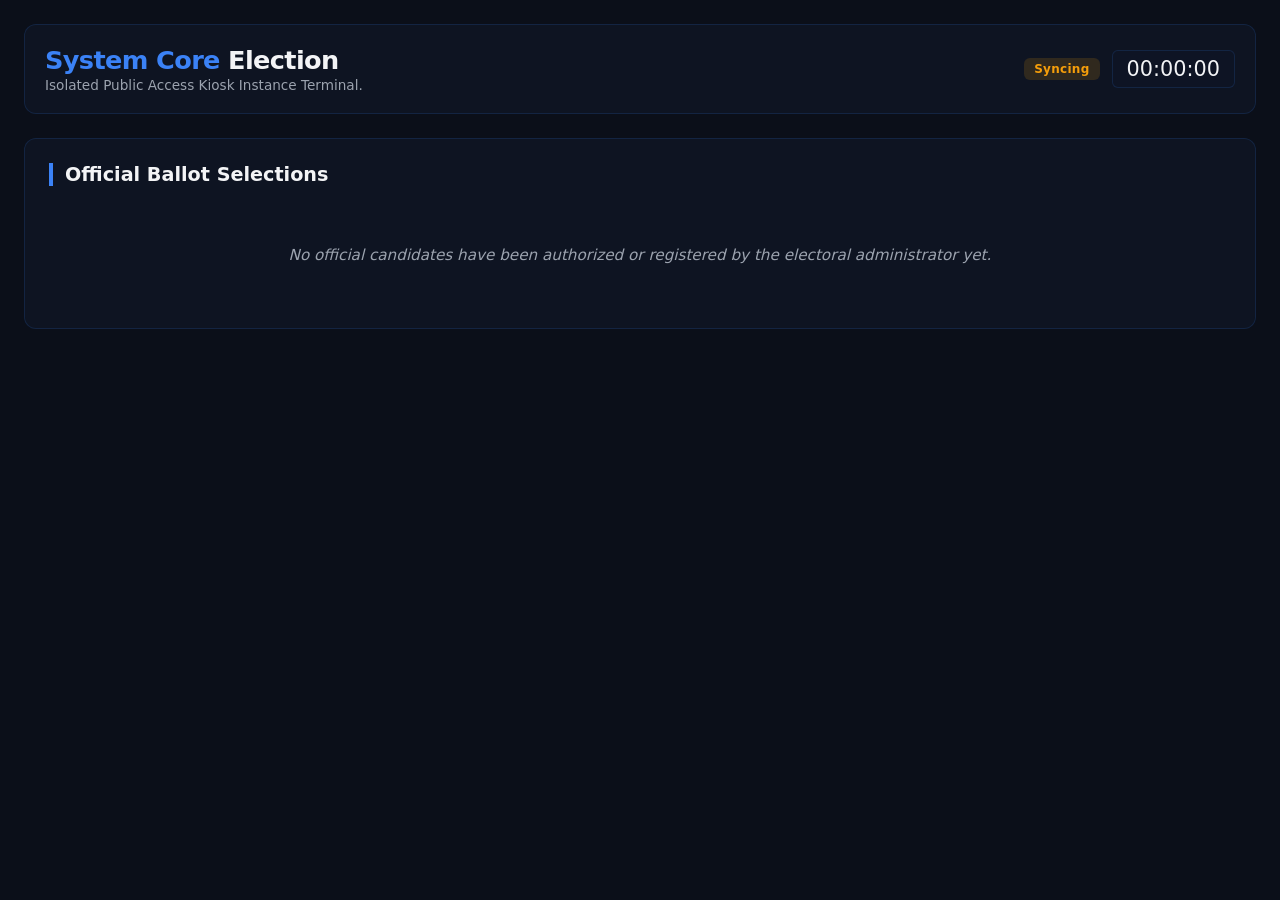
==== vote.html @ 1913a921 "Create vote.html" ====
<!DOCTYPE html>
<html lang="en" data-ui-scale="medium">
<head>
    <meta charset="UTF-8">
    <meta name="viewport" content="width=device-width, initial-scale=1.0, maximum-scale=1.0, user-scalable=no">
    <title>Public Voting Terminal - ElectionAI</title>
    <link rel="stylesheet" href="style.css">
</head>
<body>

    <!-- Global App Engine Loader Overlay -->
    <div id="global-loader" class="flex-center-alignment">
        <div class="spinner-ring"></div>
        <p class="processing-pulse-vector" style="font-weight: 600; font-size: 0.95rem; margin-top: 8px;">Synchronizing Ballot Data...</p>
    </div>

    <!-- Active Toast Alert System Layer -->
    <div id="toast-boundary-anchor"></div>

    <!-- Main System Interface Container -->
    <main class="app-mainframe-container slide-in-animation">
        
        <!-- Public Interface Brand Header Hub -->
        <header class="platform-header-hub">
            <div class="brand-vector-group">
                <h1 id="public-election-title"><span>Election</span>AI</h1>
                <p id="public-election-desc">Loading institutional parameter specifications...</p>
            </div>
            <div class="flex-align-center" style="gap: 12px;">
                <span id="timer-status-badge" class="status-badge status-standby">Syncing</span>
                <div id="public-countdown-clock" class="metric-value" style="font-size: 1.3rem; margin-top: 0; background: rgba(15,23,42,0.4); padding: 6px 14px; border-radius: 6px; border: 1px solid var(--border-neon-grid);">
                    00:00:00
                </div>
            </div>
        </header>

        <!-- Kiosk Content Grid Layout -->
        <div class="layout-bifurcation-grid" style="grid-template-columns: 1fr;">
            
            <!-- Core Voting Terminal Deck Area -->
            <section class="glassmorphism-surface">
                <div class="panel-section-header" id="terminal-heading-context">
                    Official Ballot Selections
                </div>
                
                <!-- Notice Banner: Handled Dynamically by JavaScript System -->
                <div id="ballot-restriction-message" class="ui-display-none-force" style="margin-bottom: 20px; padding: 14px; border-radius: var(--border-radius-standard); font-weight: 600; text-align: center;">
                </div>

                <!-- Touchscreen-Optimized Candidate Grid Matrix -->
                <div id="public-voting-matrix" class="voting-cards-matrix">
                    <!-- Javascript dynamically Injects Ballot Nodes here -->
                    <div class="empty-state-vector-notice ui-text-center">
                        Querying localized data engines for active candidate provisions...
                    </div>
                </div>
            </section>
        </div>
    </main>

    <!-- Full Screen Flash Success Overlay Frame -->
    <div id="vote-success-overlay" class="success-flash-overlay flex-center-alignment ui-display-none-force">
        <div class="success-message-card ui-text-center scale-up-animation">
            <div class="success-check-icon">✓</div>
            <h2>Ballot Confirmed</h2>
            <p id="success-receipt-subtext" style="margin-top: 8px; margin-bottom: 24px;">Thank you! Your vote has been securely recorded.</p>
            <button type="button" class="btn-action-control action-success" onclick="document.getElementById('vote-success-overlay').classList.add('ui-display-none-force')">
                Return to Ballot
            </button>
        </div>
    </div>

    <!-- --- BALLOT ARCHITECTURE & SYNCHRONIZATION RUNTIME ENGINE --- -->
    <script>
        (function() {
            // Configuration Lock & Identity Substrates
            const CONST_STORAGE_KEY_PREFIX = "electionai_";
            const BALLOT_REC_ID = "voted_receipt_status";

            // Structural Nodes Cache Hook
            const domLoader = document.getElementById("global-loader");
            const domTitle = document.getElementById("public-election-title");
            const domDesc = document.getElementById("public-election-desc");
            const domBadge = document.getElementById("timer-status-badge");
            const domClock = document.getElementById("public-countdown-clock");
            const domMatrix = document.getElementById("public-voting-matrix");
            const domNotice = document.getElementById("ballot-restriction-message");
            const domSuccess = document.getElementById("vote-success-overlay");

            let timerIntervalId = null;

            /**
             * Decrypts and retrieves safe key-values from Shared Storage Engine
             */
            function fetchSharedDataValue(key, fallback = "") {
                try {
                    return localStorage.getItem(CONST_STORAGE_KEY_PREFIX + key) || fallback;
                } catch(e) {
                    console.error("Storage vector access failure:", e);
                    return fallback;
                }
            }

            /**
             * Renders visual toast notifications on touch interfaces 
             */
            function deployToastNotification(msg, type = "success") {
                const anchor = document.getElementById("toast-boundary-anchor");
                if(!anchor) return;
                const node = document.createElement("div");
                node.className = `toast-node toast-type-${type} slide-in-animation`;
                node.innerText = msg;
                anchor.appendChild(node);
                setTimeout(() => {
                    node.classList.add("fade-out-animation");
                    setTimeout(() => node.remove(), 400);
                }, 4000);
            }

            /**
             * Runs deep checks to determine election operational phase window
             */
            function computeElectionPhaseWindow() {
                const startTime = parseInt(fetchSharedDataValue("start_time", "0"), 10);
                const endTime = parseInt(fetchSharedDataValue("end_time", "0"), 10);
                const now = Date.now();

                if (!startTime || !endTime) return "STANDBY";
                if (now < startTime) return "PRE_ELECTION";
                if (now >= startTime && now <= endTime) return "LIVE_ACTIVE";
                return "ARCHIVED";
            }

            /**
             * Tracks clock metrics, synchronizing timestamps with state machines
             */
            function initializeClockSynchronizer() {
                if(timerIntervalId) clearInterval(timerIntervalId);

                function tick() {
                    const phase = computeElectionPhaseWindow();
                    const startTime = parseInt(fetchSharedDataValue("start_time", "0"), 10);
                    const endTime = parseInt(fetchSharedDataValue("end_time", "0"), 10);
                    const now = Date.now();
                    
                    let targetDiff = 0;

                    if (phase === "STANDBY") {
                        domBadge.className = "status-badge status-standby";
                        domBadge.innerText = "NOT CONFIG";
                        domClock.innerText = "00:00:00";
                        return;
                    }

                    if (phase === "PRE_ELECTION") {
                        domBadge.className = "status-badge status-standby";
                        domBadge.innerText = "STARTING IN";
                        targetDiff = startTime - now;
                    } else if (phase === "LIVE_ACTIVE") {
                        domBadge.className = "status-badge status-live-active";
                        domBadge.innerText = "POLLS OPEN";
                        targetDiff = endTime - now;
                    } else {
                        domBadge.className = "status-badge status-archived";
                        domBadge.innerText = "POLLS CLOSED";
                        domClock.innerText = "00:00:00";
                        evaluateTerminalInteractionState();
                        return;
                    }

                    if (targetDiff < 0) targetDiff = 0;
                    
                    const hours = String(Math.floor(targetDiff / 3600000)).padStart(2, '0');
                    const mins = String(Math.floor((targetDiff % 3600000) / 60000)).padStart(2, '0');
                    const secs = String(Math.floor((targetDiff % 60000) / 1000)).padStart(2, '0');
                    
                    domClock.innerText = `${hours}:${mins}:${secs}`;
                }

                tick();
                timerIntervalId = setInterval(tick, 1000);
            }

            /**
             * Processes state locks across all elements depending on user profile and dates
             */
            function evaluateTerminalInteractionState() {
                const phase = computeElectionPhaseWindow();
                const userHasVoted = localStorage.getItem(CONST_STORAGE_KEY_PREFIX + BALLOT_REC_ID) === "true";
                const allButtons = domMatrix.querySelectorAll(".btn-ballot-vector");

                // Reset state layout classes cleanly
                domNotice.className = "ui-display-none-force";

                if (phase !== "LIVE_ACTIVE") {
                    domNotice.className = "glassmorphism-surface action-warning";
                    domNotice.style.background = "rgba(245, 158, 11, 0.15)";
                    domNotice.style.color = "var(--accent-warning-glow)";
                    domNotice.innerText = phase === "PRE_ELECTION" ? "Ballot locked. The voting window has not started." : "Voting ended. The polls are closed for this election.";
                    
                    allButtons.forEach(btn => {
                        btn.className = "btn-ballot-vector disabled-state-lock";
                        btn.disabled = true;
                    });
                    return;
                }

                if (userHasVoted) {
                    domNotice.className = "glassmorphism-surface action-success";
                    domNotice.style.background = "rgba(16, 185, 129, 0.15)";
                    domNotice.style.color = "var(--accent-success-glow)";
                    domNotice.innerText = "Thank you! Your vote has been recorded.";

                    allButtons.forEach(btn => {
                        btn.className = "btn-ballot-vector duplicate-state-lock";
                        btn.disabled = true;
                        btn.innerHTML = "✓ Ballot Registered";
                    });
                }
            }

            /**
             * Processes internal click states, calculating structural mutations securely
             */
            window.handleSecureBallotSubmission = function(candidateId) {
                const phase = computeElectionPhaseWindow();
                
                if (phase !== "LIVE_ACTIVE") {
                    deployToastNotification("Action Rejected: Voting window is currently closed.", "danger");
                    return;
                }

                if (localStorage.getItem(CONST_STORAGE_KEY_PREFIX + BALLOT_REC_ID) === "true") {
                    deployToastNotification("You have already voted in this election.", "warning");
                    evaluateTerminalInteractionState();
                    return;
                }

                try {
                    // Extract data records to verify candidates exist
                    let candidates = JSON.parse(fetchSharedDataValue("candidates", "[]"));
                    let idx = candidates.findIndex(c => String(c.id) === String(candidateId));

                    if (idx === -1) {
                        deployToastNotification("Internal Validation Error: Invalid candidate sequence.", "danger");
                        return;
                    }

                    // Increment tally metrics securely within Local Storage engine
                    candidates[idx].votes = (parseInt(candidates[idx].votes, 10) || 0) + 1;
                    localStorage.setItem(CONST_STORAGE_KEY_PREFIX + "candidates", JSON.stringify(candidates));

                    // Commit structural locking variables locally
                    localStorage.setItem(CONST_STORAGE_KEY_PREFIX + BALLOT_REC_ID, "true");
                    
                    // Increment global ledger count cache
                    let aggregateCount = parseInt(fetchSharedDataValue("total_votes", "0"), 10);
                    localStorage.setItem(CONST_STORAGE_KEY_PREFIX + "total_votes", String(aggregateCount + 1));

                    // Show success state
                    domSuccess.classList.remove("ui-display-none-force");
                    evaluateTerminalInteractionState();
                    deployToastNotification("Your structural ballot payload has been committed.", "success");

                } catch(err) {
                    console.error("Ballot mutation routine runtime fault: ", err);
                    deployToastNotification("Transaction failed to commit to standard ledger storage.", "danger");
                }
            };

            /**
             * Refreshes UI context structures seamlessly across matrix views
             */
            function renderPublicBallotInterface() {
                // UI theme engine sync integration pass
                const systemMode = fetchSharedDataValue("theme_mode", "dark");
                if (systemMode === "light") {
                    document.documentElement.classList.add("light-mode-substrate");
                } else {
                    document.documentElement.classList.remove("light-mode-substrate");
                }

                // Render contextual descriptions
                domTitle.innerHTML = `<span>${fetchSharedDataValue("election_name", "System Core")}</span> Election`;
                domDesc.innerText = fetchSharedDataValue("election_description", "Isolated Public Access Kiosk Instance Terminal.");

                // Map configurations to dynamic HTML card matrices
                try {
                    const candidatesList = JSON.parse(fetchSharedDataValue("candidates", "[]"));
                    
                    if (candidatesList.length === 0) {
                        domMatrix.innerHTML = `
                            <div class="empty-state-vector-notice ui-text-center">
                                No official candidates have been authorized or registered by the electoral administrator yet.
                            </div>`;
                        return;
                    }

                    domMatrix.innerHTML = "";
                    candidatesList.forEach(cand => {
                        // Secure fallback image architectures
                        const photoUrl = cand.photo || "data:image/svg+xml;utf8,<svg xmlns='http://www.w3.org/2000/svg' width='100' height='100' viewBox='0 0 100 100'><rect width='100%' height='100%' fill='%231f2937'/><text x='50%' y='55%' font-family='sans-serif' font-size='12' fill='%239ca3af' text-anchor='middle'>No Profile Image</text></svg>";
                        const symbolUrl = cand.symbol || "data:image/svg+xml;utf8,<svg xmlns='http://www.w3.org/2000/svg' width='50' height='50' viewBox='0 0 50 50'><circle cx='25' cy='25' r='20' fill='none' stroke='%233b82f6' stroke-width='2'/></svg>";

                        const cardNode = document.createElement("div");
                        cardNode.className = "glassmorphism-surface ballot-card-component rise-hover-interaction";
                        cardNode.style.margin = "0";

                        cardNode.innerHTML = `
                            <div class="ballot-avatar-frame">
                                <img src="${photoUrl}" class="ballot-profile-graphic" alt="${cand.name}">
                                <img src="${symbolUrl}" class="ballot-symbol-overlay" alt="Party Emblem">
                            </div>
                            <div class="ballot-candidate-name-header">${cand.name}</div>
                            <div class="ballot-candidate-party-subtext">${cand.party || "Independent Slate"}</div>
                            <div class="ballot-action-wrapper">
                                <button type="button" class="btn-ballot-vector" onclick="handleSecureBallotSubmission('${cand.id}')">
                                    Cast Vote
                                </button>
                            </div>
                        `;
                        domMatrix.appendChild(cardNode);
                    });

                } catch (e) {
                    console.error("Critical matrix generation fault sequence:", e);
                    domMatrix.innerHTML = `<div class="empty-state-vector-notice ui-text-center" style="color:var(--accent-danger-glow);">Fatal parsing configuration matrix mismatch error.</div>`;
                }

                // Balance display logic parameters 
                initializeClockSynchronizer();
                evaluateTerminalInteractionState();
            }

            /**
             * Primary entrypoint loader initialization sequence
             */
            function runBootstrapperLoop() {
                renderPublicBallotInterface();
                
                // Remove visibility restriction locks gracefully
                if (domLoader) {
                    domLoader.classList.add("fade-out-animation");
                    setTimeout(() => domLoader.remove(), 400);
                }

                // Watch structural changes made in admin pipeline view instantly
                window.addEventListener("storage", function(event) {
                    if (event.key && event.key.startsWith(CONST_STORAGE_KEY_PREFIX)) {
                        renderPublicBallotInterface();
                    }
                });
            }

            // Fire engine loop initialization
            if (document.readyState === "loading") {
                document.addEventListener("DOMContentLoaded", runBootstrapperLoop);
            } else {
                runBootstrapperLoop();
            }
        })();
    </script>
</body>
</html>
---- style.css ----
/**
 * ElectionAI - Core Application Stylesheet
 * Layout Matrix: CSS Variables, Custom Themes, Flexbox/Grid Bifurcations
 * Motion Substrate: GPU-Accelerated Animations & Transitions
 */

/* --- 1. CORE ARCHITECTURE SPECIFICATIONS --- */
:root {
    /* Structural Color Spectrum Mapping (Dark Substrate Engine Default) */
    --bg-deep-space: #0b0f19;
    --bg-glass-layer: rgba(17, 24, 39, 0.7);
    --bg-card-substrate: rgba(31, 41, 55, 0.45);
    --border-neon-grid: rgba(59, 130, 246, 0.15);
    --border-neon-heavy: rgba(59, 130, 246, 0.3);
    
    --text-pure-white: #f3f4f6;
    --text-neon-glow: #60a5fa;
    --text-dim-slate: #9ca3af;
    
    /* Custom Injectable Accent Color Variables Managed via JS Matrix */
    --accent-primary-vector: #3b82f6;
    --accent-success-glow: #10b981;
    --accent-danger-glow: #ef4444;
    --accent-warning-glow: #f59e0b;
    
    /* UI System Metrics Scale Layouts */
    --font-size-base: 1rem;
    --border-radius-standard: 12px;
    --glass-blur-blur: 16px;
}

/* Runtime Multi-Theme Interlocking Substrates */
.light-mode-substrate {
    --bg-deep-space: #f9fafb;
    --bg-glass-layer: rgba(255, 255, 255, 0.75);
    --bg-card-substrate: rgba(243, 244, 246, 0.85);
    --border-neon-grid: rgba(59, 130, 246, 0.1);
    --border-neon-heavy: rgba(59, 130, 246, 0.25);
    --text-pure-white: #111827;
    --text-neon-glow: #2563eb;
    --text-dim-slate: #4b5563;
}

/* Dynamic Scale Sizing Subsystem Controls */
html[data-ui-scale="small"] { --font-size-base: 0.875rem; }
html[data-ui-scale="medium"] { --font-size-base: 1rem; }
html[data-ui-scale="large"] { --font-size-base: 1.125rem; }

/* General Document Structural Rules */
* {
    box-sizing: border-box;
    margin: 0;
    padding: 0;
    font-family: system-ui, -apple-system, BlinkMacSystemFont, "Segoe UI", Roboto, Helvetica, Arial, sans-serif;
    transition: background-color 0.3s, border-color 0.3s;
}

body {
    background-color: var(--bg-deep-space);
    color: var(--text-pure-white);
    font-size: var(--font-size-base);
    overflow-x: hidden;
    padding-bottom: 60px;
}

/* Global Structural Utilities */
.ui-display-none-force { display: none !important; }
.ui-text-center { text-align: center; }
.ui-opacity-dim { opacity: 0.6; }
.flex-align-center { display: flex; align-items: center; }
.flex-center-alignment { display: flex; align-items: center; justify-content: center; }

/* --- 2. LAYOUT ENGINE PANELS --- */
.app-mainframe-container {
    max-width: 1400px;
    margin: 0 auto;
    padding: 24px;
}

/* Global Header Brand Control Hub */
.platform-header-hub {
    display: flex;
    justify-content: space-between;
    align-items: center;
    padding: 20px;
    border-radius: var(--border-radius-standard);
    background: var(--bg-glass-layer);
    backdrop-filter: blur(var(--glass-blur-blur));
    border: 1px solid var(--border-neon-grid);
    margin-bottom: 24px;
}

.brand-vector-group h1 {
    font-size: 1.6rem;
    font-weight: 800;
    color: var(--text-pure-white);
    letter-spacing: -0.025em;
}

.brand-vector-group h1 span {
    color: var(--accent-primary-vector);
}

.brand-vector-group p {
    font-size: 0.85rem;
    color: var(--text-dim-slate);
    margin-top: 2px;
}

/* Multi-Column High-Performance Analytical Dashboard Grid */
.dashboard-analytics-matrix {
    display: grid;
    grid-template-columns: repeat(auto-fit, minmax(220px, 1fr));
    gap: 16px;
    margin-bottom: 24px;
}

.metric-card-node {
    background: var(--bg-glass-layer);
    border: 1px solid var(--border-neon-grid);
    padding: 20px;
    border-radius: var(--border-radius-standard);
    position: relative;
    overflow: hidden;
}

.metric-card-node .metric-label {
    font-size: 0.8rem;
    font-weight: 600;
    text-transform: uppercase;
    color: var(--text-dim-slate);
    letter-spacing: 0.05em;
}

.metric-card-node .metric-value {
    font-size: 1.8rem;
    font-weight: 700;
    margin-top: 8px;
    color: var(--text-pure-white);
    font-family: monospace;
}

/* Functional Split Interface Grid System */
.layout-bifurcation-grid {
    display: grid;
    grid-template-columns: 2fr 1fr;
    gap: 24px;
}

@media (max-width: 1024px) {
    .layout-bifurcation-grid { grid-template-columns: 1fr; }
}

/* Glassmorphism Generic Structural Interface Card */
.glassmorphism-surface {
    background: var(--bg-glass-layer);
    backdrop-filter: blur(var(--glass-blur-blur));
    border: 1px solid var(--border-neon-grid);
    border-radius: var(--border-radius-standard);
    padding: 24px;
    margin-bottom: 24px;
}

.panel-section-header {
    font-size: 1.2rem;
    font-weight: 700;
    margin-bottom: 20px;
    border-left: 4px solid var(--accent-primary-vector);
    padding-left: 12px;
    color: var(--text-pure-white);
}

/* --- 3. VOTING TERMINAL ELEMENTS --- */
.voting-cards-matrix {
    display: grid;
    grid-template-columns: repeat(auto-fill, minmax(280px, 1fr));
    gap: 20px;
}

.ballot-card-component {
    display: flex;
    flex-direction: column;
    align-items: center;
    text-align: center;
    position: relative;
}

.ballot-avatar-frame {
    position: relative;
    width: 120px;
    height: 120px;
    margin-bottom: 16px;
}

.ballot-profile-graphic {
    width: 100%;
    height: 100%;
    border-radius: 50%;
    object-fit: cover;
    border: 3px solid var(--border-neon-heavy);
}

.ballot-symbol-overlay {
    position: absolute;
    bottom: 0;
    right: 0;
    width: 36px;
    height: 36px;
    border-radius: 50%;
    background: #fff;
    border: 2px solid var(--border-neon-heavy);
    object-fit: contain;
}

.ballot-candidate-name-header {
    font-size: 1.15rem;
    font-weight: 700;
    color: var(--text-pure-white);
}

.ballot-candidate-party-subtext {
    font-size: 0.85rem;
    color: var(--text-dim-slate);
    margin-top: 4px;
    margin-bottom: 20px;
}

.ballot-action-wrapper {
    width: 100%;
    margin-top: auto;
}

.empty-state-vector-notice {
    grid-column: 1 / -1;
    padding: 40px;
    color: var(--text-dim-slate);
    font-style: italic;
    font-size: 0.95rem;
}

/* --- 4. FORM AND BUTTON INPUT ARRAYS --- */
.form-structural-grid {
    display: grid;
    grid-template-columns: repeat(auto-fit, minmax(200px, 1fr));
    gap: 16px;
    margin-bottom: 20px;
}

.input-group-element {
    display: flex;
    flex-direction: column;
    gap: 6px;
}

.input-group-element label {
    font-size: 0.8rem;
    font-weight: 600;
    color: var(--text-dim-slate);
}

.input-field-vector, .select-dropdown-vector {
    background: rgba(15, 23, 42, 0.6);
    border: 1px solid var(--border-neon-grid);
    color: var(--text-pure-white);
    padding: 10px 14px;
    border-radius: 8px;
    outline: none;
    font-size: 0.9rem;
    width: 100%;
}

.input-field-vector:focus, .select-dropdown-vector:focus {
    border-color: var(--accent-primary-vector);
    box-shadow: 0 0 0 2px rgba(59, 130, 246, 0.2);
}

.btn-action-control, .btn-ballot-vector {
    display: inline-flex;
    align-items: center;
    justify-content: center;
    padding: 10px 18px;
    border-radius: 8px;
    font-size: 0.9rem;
    font-weight: 600;
    cursor: pointer;
    border: none;
    outline: none;
    width: 100%;
    color: #fff;
    background: var(--accent-primary-vector);
    gap: 8px;
}

.btn-action-control:hover, .btn-ballot-vector:hover {
    filter: brightness(1.15);
}

/* Custom Action Variant Colors */
.action-success { background: var(--accent-success-glow); }
.action-danger { background: var(--accent-danger-glow); }
.action-warning { background: var(--accent-warning-glow); }
.action-purge { 
    background: rgba(239, 68, 68, 0.15); 
    color: var(--accent-danger-glow); 
    border: 1px solid rgba(239, 68, 68, 0.3); 
}
.action-purge:hover { 
    background: var(--accent-danger-glow); 
    color: #fff; 
}

/* Lock States */
.disabled-state-lock { background: #4b5563 !important; color: #9ca3af !important; cursor: not-allowed !important; filter: none !important; }
.duplicate-state-lock { background: rgba(245, 158, 11, 0.15) !important; color: var(--accent-warning-glow) !important; border: 1px solid rgba(245, 158, 11, 0.3); cursor: not-allowed !important; }

/* --- 5. DATA LEDGER MANAGEMENT MATRIX --- */
.table-scrolling-container {
    width: 100%;
    overflow-x: auto;
    margin-top: 16px;
}

.ledger-data-matrix {
    width: 100%;
    border-collapse: collapse;
    text-align: left;
    font-size: 0.9rem;
}

.ledger-data-matrix th {
    padding: 12px 16px;
    border-bottom: 2px solid var(--border-neon-grid);
    color: var(--text-dim-slate);
    font-weight: 600;
    text-transform: uppercase;
    font-size: 0.75rem;
    letter-spacing: 0.05em;
}

.ledger-data-matrix td {
    padding: 14px 16px;
    border-bottom: 1px solid var(--border-neon-grid);
    color: var(--text-pure-white);
    vertical-align: middle;
}

.ledger-thumb-pic {
    width: 32px;
    height: 32px;
    border-radius: 50%;
    object-fit: cover;
    margin-right: 12px;
    border: 1px solid var(--border-neon-heavy);
}

.badge-count-vector {
    background: rgba(59, 130, 246, 0.15);
    color: var(--text-neon-glow);
    padding: 4px 8px;
    border-radius: 4px;
    font-weight: 700;
}

/* Status Configuration Badges */
.status-badge {
    padding: 4px 10px;
    border-radius: 6px;
    font-size: 0.75rem;
    font-weight: 700;
    letter-spacing: 0.025em;
}
.status-standby { background: rgba(245, 158, 11, 0.15); color: var(--accent-warning-glow); }
.status-live-active { background: rgba(16, 185, 129, 0.15); color: var(--accent-success-glow); }
.status-archived { background: rgba(239, 68, 68, 0.15); color: var(--accent-danger-glow); }

/* --- 6. AI CONVERSATIONAL ASSISTANT SYSTEM --- */
.ai-assistant-frame {
    display: flex;
    flex-direction: column;
    height: 480px;
    background: var(--bg-glass-layer);
    border: 1px solid var(--border-neon-grid);
    border-radius: var(--border-radius-standard);
    overflow: hidden;
}

.chat-logs-viewport {
    flex: 1;
    padding: 16px;
    overflow-y: auto;
    display: flex;
    flex-direction: column;
    gap: 12px;
    background: rgba(10, 15, 26, 0.4);
}

.chat-bubble-row {
    display: flex;
    gap: 12px;
    max-width: 85%;
}

.bubble-role-user {
    align-self: flex-end;
    flex-direction: row-reverse;
}

.bubble-role-assistant {
    align-self: flex-start;
}

.chat-bubble-avatar-identifier {
    width: 32px;
    height: 32px;
    border-radius: 8px;
    display: flex;
    align-items: center;
    justify-content: center;
    font-size: 0.75rem;
    font-weight: 700;
    background: var(--border-neon-heavy);
    color: var(--text-neon-glow);
    flex-shrink: 0;
}

.bubble-role-user .chat-bubble-avatar-identifier {
    background: rgba(16, 185, 129, 0.2);
    color: var(--accent-success-glow);
}

.chat-bubble-text-payload {
    background: var(--bg-card-substrate);
    padding: 12px 16px;
    border-radius: var(--border-radius-standard);
    font-size: 0.875rem;
    line-height: 1.4;
    color: var(--text-pure-white);
    border: 1px solid var(--border-neon-grid);
}

.bubble-role-user .chat-bubble-text-payload {
    background: var(--accent-primary-vector);
    color: #ffffff;
    border: none;
}

.chat-input-dock-panel {
    display: flex;
    padding: 12px;
    background: var(--bg-glass-layer);
    border-top: 1px solid var(--border-neon-grid);
    gap: 8px;
}

/* --- 7. HARDWARE ACCELERATED ANIMATION TRANSLATIONS --- */
.rise-hover-interaction {
    transition: transform 0.25s cubic-bezier(0.4, 0, 0.2, 1), box-shadow 0.25s;
}
.rise-hover-interaction:hover {
    transform: translateY(-4px);
    box-shadow: 0 12px 24px -10px rgba(59, 130, 246, 0.3);
}

.slide-in-animation {
    animation: slideIn 0.35s cubic-bezier(0.16, 1, 0.3, 1) forwards;
}
@keyframes slideIn {
    from { transform: translateY(20px); opacity: 0; }
    to { transform: translateY(0); opacity: 1; }
}

.scale-up-animation {
    animation: scaleUp 0.4s cubic-bezier(0.34, 1.56, 0.64, 1) forwards;
}
@keyframes scaleUp {
    from { transform: scale(0.8); opacity: 0; }
    to { transform: scale(1); opacity: 1; }
}

.fade-out-animation {
    animation: fadeOut 0.4s ease forwards !important;
}
@keyframes fadeOut {
    to { opacity: 0; transform: translateY(-10px); remove; }
}

.processing-pulse-vector {
    animation: processingPulse 1.5s infinite ease-in-out;
}
@keyframes processingPulse {
    0%, 100% { opacity: 0.6; }
    50% { opacity: 1; color: var(--text-neon-glow); }
}

.disable-motion-vectors * {
    animation: none !important;
    transition: none !important;
}

/* --- 8. FLOATING GRAPHICAL OVERLAYS --- */
#global-loader {
    position: fixed;
    top: 0; left: 0; width: 100vw; height: 100vh;
    background: var(--bg-deep-space);
    z-index: 9999;
    display: flex;
    flex-direction: column;
    gap: 16px;
}

.spinner-ring {
    width: 50px; height: 50px;
    border: 3px solid var(--border-neon-grid);
    border-top-color: var(--accent-primary-vector);
    border-radius: 50%;
    animation: loopSpin 0.8s linear infinite;
}
@keyframes loopSpin { to { transform: rotate(360deg); } }

#toast-boundary-anchor {
    position: fixed;
    bottom: 24px;
    right: 24px;
    z-index: 999;
    display: flex;
    flex-direction: column;
    gap: 10px;
    max-width: 380px;
}

.toast-node {
    background: #1f2937;
    border-left: 4px solid var(--accent-primary-vector);
    color: #fff;
    padding: 14px 20px;
    border-radius: 6px;
    font-size: 0.85rem;
    font-weight: 600;
    box-shadow: 0 10px 15px -3px rgba(0,0,0,0.4);
}
.toast-type-success { border-left-color: var(--accent-success-glow); }
.toast-type-danger { border-left-color: var(--accent-danger-glow); }
.toast-type-warning { border-left-color: var(--accent-warning-glow); }

/* Full Screen Winner Frame Overlay */
.winner-announcement-overlay {
    position: fixed;
    top: 0; left: 0; width: 100vw; height: 100vh;
    background: rgba(7, 10, 19, 0.95);
    z-index: 900;
    backdrop-filter: blur(8px);
}

#confetti-canvas-plane {
    position: absolute;
    top: 0; left: 0; width: 100%; height: 100%;
    pointer-events: none;
    z-index: 901;
}

.winner-display-card {
    background: linear-gradient(135deg, rgba(17,24,39,0.9), rgba(31,41,55,0.8));
    border: 2px solid var(--accent-warning-glow);
    padding: 40px;
    border-radius: 20px;
    max-width: 480px;
    width: 90%;
    position: relative;
    z-index: 902;
    box-shadow: 0 0 40px rgba(245, 158, 11, 0.2);
}

.winner-avatar-large {
    width: 140px; height: 140px;
    border-radius: 50%;
    object-fit: cover;
    border: 4px solid var(--accent-warning-glow);
    margin: 0 auto 20px;
    display: block;
}

/* Flash Screen Success Framework */
.success-flash-overlay {
    position: fixed;
    top: 0; left: 0; width: 100vw; height: 100vh;
    background: rgba(11, 15, 25, 0.85);
    backdrop-filter: blur(4px);
    z-index: 9999;
}

.success-message-card {
    background: #1f2937;
    border: 1px solid var(--border-neon-heavy);
    padding: 32px;
    border-radius: 16px;
    max-width: 400px;
    width: 90%;
    box-shadow: 0 20px 25px -5px rgba(0,0,0,0.5);
}

.success-check-icon {
    width: 56px; height: 56px;
    border-radius: 50%;
    background: rgba(16, 185, 129, 0.15);
    color: var(--accent-success-glow);
    display: flex;
    align-items: center;
    justify-content: center;
    font-size: 1.75rem;
    font-weight: bold;
    margin: 0 auto 16px;
}

.success-message-card h2 {
    font-size: 1.4rem;
    font-weight: 700;
    margin-bottom: 8px;
}

.success-message-card p {
    font-size: 0.9rem;
    color: var(--text-dim-slate);
}

/* Visualization Chart Frame Bounds */
.chart-rendering-canvas-boundary {
    position: relative;
    height: 220px;
    width: 100%;
}
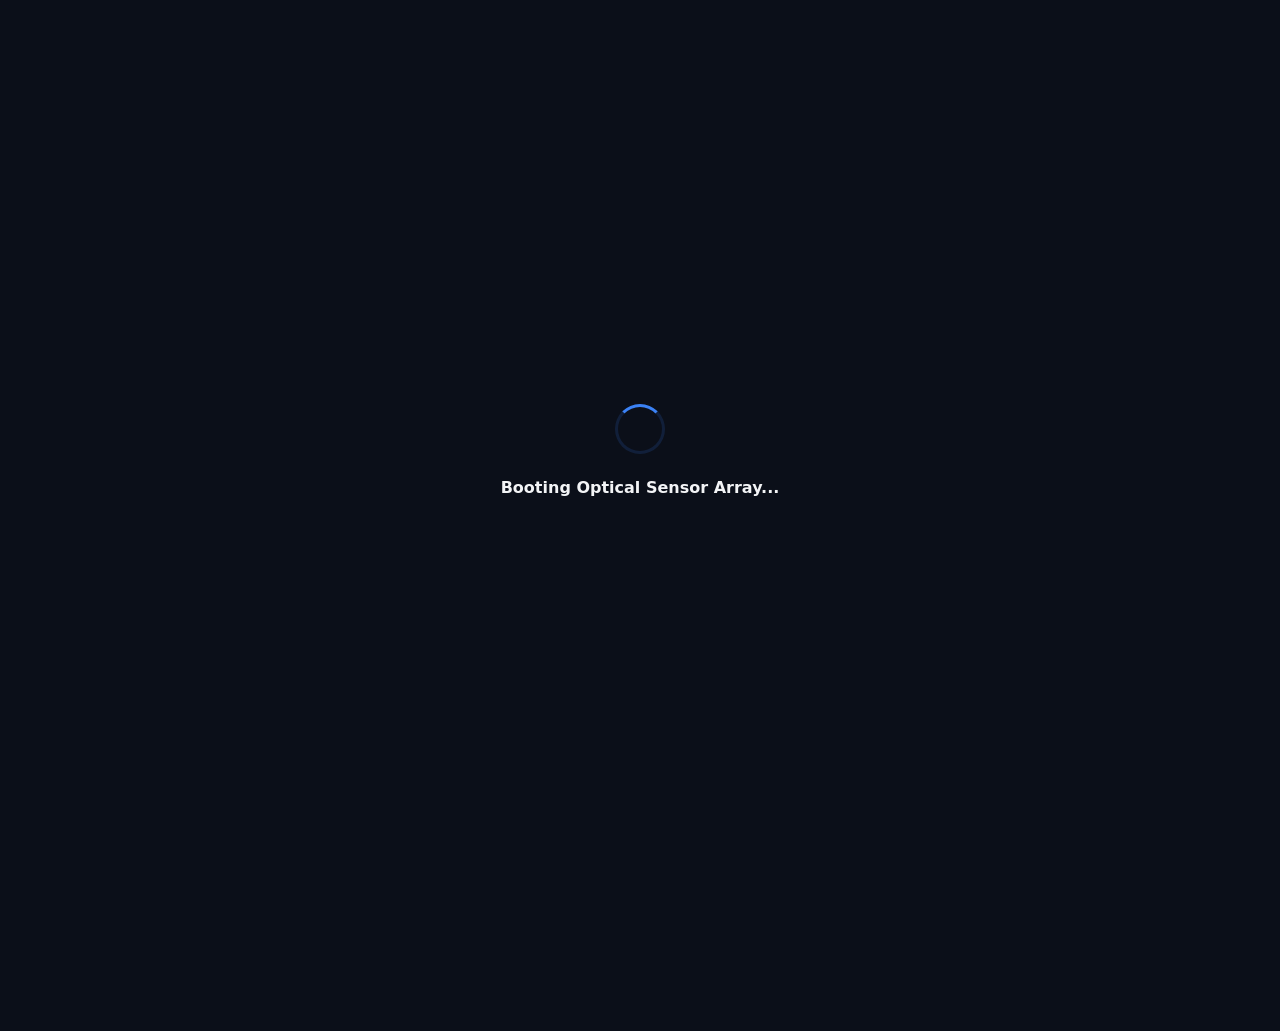
==== commit d8468afd: "Refactor vote.html for improved structure and clarity" ====
--- a/vote.html
+++ b/vote.html
@@ -2,363 +2,350 @@
 <html lang="en" data-ui-scale="medium">
 <head>
     <meta charset="UTF-8">
-    <meta name="viewport" content="width=device-width, initial-scale=1.0, maximum-scale=1.0, user-scalable=no">
-    <title>Public Voting Terminal - ElectionAI</title>
+    <meta name="viewport" content="width=device-width, initial-scale=1.0">
+    <title>Voting Terminal - ElectionAI Vision</title>
     <link rel="stylesheet" href="style.css">
+    <style>
+        .kiosk-container {
+            max-width: 800px;
+            margin: 40px auto;
+            padding: 24px;
+        }
+        .camera-viewport-box {
+            background: #000;
+            width: 100%;
+            height: 400px;
+            border-radius: 12px;
+            border: 2px solid var(--border-neon-grid);
+            position: relative;
+            overflow: hidden;
+            box-shadow: 0 0 30px rgba(0, 0, 0, 0.5);
+        }
+        .video-element-stream {
+            width: 100%;
+            height: 100%;
+            object-fit: cover;
+            transform: scaleX(-1);
+        }
+        .scanning-laser-line {
+            position: absolute;
+            top: 0;
+            left: 0;
+            width: 100%;
+            height: 4px;
+            background: linear-gradient(to bottom, rgba(16, 185, 129, 0), #10b981, rgba(16, 185, 129, 0));
+            box-shadow: 0 0 15px #10b981;
+            animation: laserScanLoop 3s linear infinite;
+            pointer-events: none;
+        }
+        @keyframes laserScanLoop {
+            0% { top: 0%; }
+            50% { top: 100%; }
+            100% { top: 0%; }
+        }
+        .ballot-selection-pill {
+            background: rgba(255, 255, 255, 0.03);
+            border: 1px solid var(--border-neon-grid);
+            padding: 16px;
+            border-radius: 8px;
+            display: flex;
+            align-items: center;
+            justify-content: space-between;
+            transition: all 0.2s ease;
+            cursor: pointer;
+        }
+        .ballot-selection-pill:hover {
+            background: rgba(37, 99, 235, 0.08);
+            border-color: var(--accent-primary-vector);
+        }
+    </style>
 </head>
 <body>
 
-    <!-- Global App Engine Loader Overlay -->
+    <!-- Global App Loader -->
     <div id="global-loader" class="flex-center-alignment">
         <div class="spinner-ring"></div>
-        <p class="processing-pulse-vector" style="font-weight: 600; font-size: 0.95rem; margin-top: 8px;">Synchronizing Ballot Data...</p>
+        <p class="processing-pulse-vector" style="font-weight: 600; margin-top: 8px;">Booting Optical Sensor Array...</p>
     </div>
 
-    <!-- Active Toast Alert System Layer -->
+    <!-- Live Toast Alert Anchor System -->
     <div id="toast-boundary-anchor"></div>
 
-    <!-- Main System Interface Container -->
-    <main class="app-mainframe-container slide-in-animation">
+    <div class="kiosk-container slide-in-animation">
         
-        <!-- Public Interface Brand Header Hub -->
-        <header class="platform-header-hub">
+        <!-- Platform Header Hub -->
+        <header class="platform-header-hub" style="margin-bottom: 24px;">
             <div class="brand-vector-group">
-                <h1 id="public-election-title"><span>Election</span>AI</h1>
-                <p id="public-election-desc">Loading institutional parameter specifications...</p>
+                <h1 id="terminal-election-title"><span>ElectionAI</span> Terminal Node</h1>
+                <p id="terminal-election-desc">Connecting to Cloudflare network matrix configurations...</p>
             </div>
-            <div class="flex-align-center" style="gap: 12px;">
-                <span id="timer-status-badge" class="status-badge status-standby">Syncing</span>
-                <div id="public-countdown-clock" class="metric-value" style="font-size: 1.3rem; margin-top: 0; background: rgba(15,23,42,0.4); padding: 6px 14px; border-radius: 6px; border: 1px solid var(--border-neon-grid);">
-                    00:00:00
+        </header>
+
+        <!-- Hardware Camera Streaming Engine Window Box -->
+        <section class="glassmorphism-surface" style="padding: 16px; margin-bottom: 24px;">
+            <div class="camera-viewport-box">
+                <video id="hardware-video-stream" class="video-element-stream" autoplay playsinline></video>
+                <div class="scanning-laser-line"></div>
+                <div style="position: absolute; top: 12px; left: 12px; background: rgba(0,0,0,0.75); padding: 4px 10px; border-radius: 4px; border: 1px solid #10b981; font-size: 0.75rem; color: #34d399; font-weight: bold; letter-spacing: 1px;">
+                    🟢 SENSOR FEED LIVE
+                </div>
+                <div id="vision-processing-overlay" style="display: none; position: absolute; inset: 0; background: rgba(0,0,0,0.6); align-items: center; justify-content: center; color: #34d399; font-weight: bold; flex-direction: column; gap: 10px;">
+                    <div class="spinner-ring"></div>
+                    <span>⏳ Cloudflare Vision API Key Processing...</span>
                 </div>
             </div>
-        </header>
-
-        <!-- Kiosk Content Grid Layout -->
-        <div class="layout-bifurcation-grid" style="grid-template-columns: 1fr;">
+            <div style="margin-top: 12px; display: flex; justify-content: space-between; align-items: center;">
+                <p style="font-size: 0.85rem; color: var(--text-muted-substrate); max-width: 60%;">
+                    Position your printed verification ballot inside the viewport window grid. The system transmits snapshots up to your Cloudflare architecture for immediate recognition.
+                </p>
+                <div style="display: flex; gap: 8px;">
+                    <button type="button" class="btn-action-control" onclick="captureAndSendFrame()" style="width: auto; background: #10b981; font-size: 0.85rem; font-weight: 600;">
+                        📸 Scan Now
+                    </button>
+                    <button type="button" class="btn-action-control" onclick="restartCameraHardwareFeed()" style="width: auto; background: var(--bg-card-substrate); border: 1px solid var(--border-neon-heavy); font-size: 0.85rem;">
+                        🔄 Reset Camera
+                    </button>
+                </div>
+            </div>
+        </section>
+
+        <!-- Terminal User Interaction Matrix Options -->
+        <section class="glassmorphism-surface">
+            <div class="panel-section-header">Live Ballot Tracking Registry</div>
+            <p style="font-size: 0.85rem; color: var(--text-muted-substrate); margin-bottom: 16px;">
+                Active profiles loaded directly from your Cloudflare cloud deployment layout:
+            </p>
+            <div id="terminal-ballot-pool" style="display: flex; flex-direction: column; gap: 10px;">
+                <p class="ui-opacity-dim" style="font-style: italic; font-size: 0.9rem; text-align: center; padding: 20px;">
+                    Synchronizing live ballot configurations from the server...
+                </p>
+            </div>
+        </section>
+    </div>
+
+    <!-- Hidden canvas configuration component to slice frames out of raw streams -->
+    <canvas id="hidden-frame-canvas" style="display: none;"></canvas>
+
+    <!-- --- JAVASCRIPT SCANNING TERMINAL CORE APPLICATION LOGIC MATRIX --- -->
+    <script>
+        const STORAGE_PREFIX = "electionai_";
+        const CLOUDFLARE_WORKER_URL = "https://electionai.180011.workers.dev/";
+        let localVideoStreamObject = null;
+        let isProcessingFrame = false;
+
+        // DOM Elements Cache
+        const domLoader = document.getElementById("global-loader");
+        const ballotPool = document.getElementById("terminal-ballot-pool");
+        const videoElement = document.getElementById("hardware-video-stream");
+        const hiddenCanvas = document.getElementById("hidden-frame-canvas");
+        const visionOverlay = document.getElementById("vision-processing-overlay");
+
+        function setLocal(key, value) { localStorage.setItem(STORAGE_PREFIX + key, value); }
+        function getLocal(key, fallback = "") { return localStorage.getItem(STORAGE_PREFIX + key) || fallback; }
+
+        function showToast(msg, type = "success") {
+            const anchor = document.getElementById("toast-boundary-anchor");
+            if (!anchor) return;
+            const node = document.createElement("div");
+            node.className = `toast-node toast-type-${type} slide-in-animation`;
+            node.innerText = msg;
+            anchor.appendChild(node);
+            setTimeout(() => {
+                node.classList.add("fade-out-animation");
+                setTimeout(() => node.remove(), 400);
+            }, 4000);
+        }
+
+        // 🌐 SYNC BALLOT STRUCTURE DIRECTLY FROM THE WORKER URL
+        async function syncBallotSettingsFromServer() {
+            try {
+                const response = await fetch(CLOUDFLARE_WORKER_URL, { method: "GET" });
+                if (!response.ok) throw new Error("Could not pull configurations from cloud worker metadata.");
+                
+                const remoteData = await response.json();
+                
+                // Cache server configurations down to local browser environment loops
+                if (remoteData.candidates) setLocal("candidates", JSON.stringify(remoteData.candidates));
+                if (remoteData.total_votes !== undefined) setLocal("total_votes", String(remoteData.total_votes));
+                if (remoteData.election_name) setLocal("election_name", remoteData.election_name);
+                if (remoteData.election_description) setLocal("election_description", remoteData.election_description);
+
+                renderTerminalBallotLayout();
+            } catch (err) {
+                console.warn("Could not fetch remote server configuration maps. Loading browser local storage data fallback rules:", err);
+                // Fall back gracefully to whatever was locally set up
+                renderTerminalBallotLayout();
+            }
+        }
+
+        // Camera Media Pipeline Mounting System
+        async function mountCameraHardwareFeed() {
+            try {
+                if (localVideoStreamObject) {
+                    localVideoStreamObject.getTracks().forEach(track => track.stop());
+                }
+
+                localVideoStreamObject = await navigator.mediaDevices.getUserMedia({
+                    video: { width: 640, height: 480, facingMode: "user" },
+                    audio: false
+                });
+                
+                if (videoElement) {
+                    videoElement.srcObject = localVideoStreamObject;
+                }
+            } catch (err) {
+                console.warn("Camera device initialization failed or access requested was blocked:", err);
+                showToast("Physical camera feed unavailable. Operating in software emulator mode.", "warning");
+            }
+        }
+
+        window.restartCameraHardwareFeed = function() {
+            showToast("Rebooting camera matrix framework controllers...", "warning");
+            mountCameraHardwareFeed();
+        };
+
+        // 📷 POST CAPTURED IMAGES UP TO CLOUDFLARE FOR SECURE ENGINE OCR PARSING
+        async function captureAndSendFrame() {
+            if (isProcessingFrame) return;
+            if (!localVideoStreamObject || videoElement.readyState !== videoElement.HAVE_ENOUGH_DATA) {
+                showToast("Camera stream frame buffer is not completely ready yet.", "danger");
+                return;
+            }
+
+            try {
+                isProcessingFrame = true;
+                visionOverlay.style.display = "flex";
+
+                // Setup hidden canvas geometry matching video streams exactly
+                hiddenCanvas.width = videoElement.videoWidth;
+                hiddenCanvas.height = videoElement.videoHeight;
+                const context = hiddenCanvas.getContext("2d");
+                
+                // Draw current frame onto canvas and extract base64 string
+                context.drawImage(videoElement, 0, 0, hiddenCanvas.width, hiddenCanvas.height);
+                const dataUrl = hiddenCanvas.toDataURL("image/jpeg", 0.85);
+                const base64Image = dataUrl.split(",")[1]; // Extract raw base64 contents
+
+                // POST image data payload package up to Cloudflare Worker endpoint containing Vision API Key
+                const cloudResponse = await fetch(CLOUDFLARE_WORKER_URL, {
+                    method: "POST",
+                    headers: { "Content-Type": "application/json" },
+                    body: JSON.stringify({ image: base64Image })
+                });
+
+                if (!cloudResponse.ok) throw new Error("Cloudflare pipeline endpoint returned an error response.");
+                const resultData = await cloudResponse.json();
+
+                // If cloud vision server matched text to a target candidate ID, update data metrics
+                if (resultData.matchedCandidateId) {
+                    executeScanIncrement(resultData.matchedCandidateId);
+                } else if (resultData.message) {
+                    showToast(resultData.message, "warning");
+                } else {
+                    showToast("No matching candidate text profile layout identified.", "warning");
+                }
+
+            } catch (err) {
+                console.error("Cloud Vision Payload Error:", err);
+                showToast("Cloudflare connection failure. Check endpoint paths.", "danger");
+            } finaly {
+                isProcessingFrame = false;
+                visionOverlay.style.display = "none";
+            }
+        }
+
+        // Metrics Increment & Registration Engine Loop
+        window.executeScanIncrement = function(candidateId) {
+            let candidates = JSON.parse(getLocal("candidates", "[]"));
+            const targetIndex = candidates.findIndex(c => c.id === candidateId);
+
+            if (targetIndex !== -1) {
+                let currentVotes = parseInt(candidates[targetIndex].votes, 10) || 0;
+                candidates[targetIndex].votes = currentVotes + 1;
+                
+                let totalVotesCount = parseInt(getLocal("total_votes", "0"), 10) || 0;
+                
+                setLocal("candidates", JSON.stringify(candidates));
+                setLocal("total_votes", String(totalVotesCount + 1));
+
+                showToast(`🎯 Scan Registered: "${candidates[targetIndex].name}" counter incremented.`);
+                renderTerminalBallotLayout();
+                
+                // Keep the server synchronized with tracking updates immediately
+                pushUpdateToServer(candidates, totalVotesCount + 1);
+            }
+        };
+
+        // Forward local fallback bypass increments to matching Cloud Worker state records
+        async function pushUpdateToServer(candidatesList, totalCount) {
+            try {
+                await fetch(CLOUDFLARE_WORKER_URL, {
+                    method: "POST",
+                    headers: { "Content-Type": "application/json" },
+                    body: JSON.stringify({
+                        syncUpdate: true,
+                        candidates: candidatesList,
+                        total_votes: totalCount
+                    })
+                });
+            } catch(e) {
+                console.error("Failed to push real-time sync increment updates to server architecture:", e);
+            }
+        }
+
+        function renderTerminalBallotLayout() {
+            const electionName = getLocal("election_name", "Global Ballot Matrix");
+            const electionDesc = getLocal("election_description", "Instructions for the optical sensor scanner...");
             
-            <!-- Core Voting Terminal Deck Area -->
-            <section class="glassmorphism-surface">
-                <div class="panel-section-header" id="terminal-heading-context">
-                    Official Ballot Selections
-                </div>
-                
-                <!-- Notice Banner: Handled Dynamically by JavaScript System -->
-                <div id="ballot-restriction-message" class="ui-display-none-force" style="margin-bottom: 20px; padding: 14px; border-radius: var(--border-radius-standard); font-weight: 600; text-align: center;">
-                </div>
-
-                <!-- Touchscreen-Optimized Candidate Grid Matrix -->
-                <div id="public-voting-matrix" class="voting-cards-matrix">
-                    <!-- Javascript dynamically Injects Ballot Nodes here -->
-                    <div class="empty-state-vector-notice ui-text-center">
-                        Querying localized data engines for active candidate provisions...
-                    </div>
-                </div>
-            </section>
-        </div>
-    </main>
-
-    <!-- Full Screen Flash Success Overlay Frame -->
-    <div id="vote-success-overlay" class="success-flash-overlay flex-center-alignment ui-display-none-force">
-        <div class="success-message-card ui-text-center scale-up-animation">
-            <div class="success-check-icon">✓</div>
-            <h2>Ballot Confirmed</h2>
-            <p id="success-receipt-subtext" style="margin-top: 8px; margin-bottom: 24px;">Thank you! Your vote has been securely recorded.</p>
-            <button type="button" class="btn-action-control action-success" onclick="document.getElementById('vote-success-overlay').classList.add('ui-display-none-force')">
-                Return to Ballot
-            </button>
-        </div>
-    </div>
-
-    <!-- --- BALLOT ARCHITECTURE & SYNCHRONIZATION RUNTIME ENGINE --- -->
-    <script>
-        (function() {
-            // Configuration Lock & Identity Substrates
-            const CONST_STORAGE_KEY_PREFIX = "electionai_";
-            const BALLOT_REC_ID = "voted_receipt_status";
-
-            // Structural Nodes Cache Hook
-            const domLoader = document.getElementById("global-loader");
-            const domTitle = document.getElementById("public-election-title");
-            const domDesc = document.getElementById("public-election-desc");
-            const domBadge = document.getElementById("timer-status-badge");
-            const domClock = document.getElementById("public-countdown-clock");
-            const domMatrix = document.getElementById("public-voting-matrix");
-            const domNotice = document.getElementById("ballot-restriction-message");
-            const domSuccess = document.getElementById("vote-success-overlay");
-
-            let timerIntervalId = null;
-
-            /**
-             * Decrypts and retrieves safe key-values from Shared Storage Engine
-             */
-            function fetchSharedDataValue(key, fallback = "") {
-                try {
-                    return localStorage.getItem(CONST_STORAGE_KEY_PREFIX + key) || fallback;
-                } catch(e) {
-                    console.error("Storage vector access failure:", e);
-                    return fallback;
+            if(electionName) document.getElementById("terminal-election-title").innerHTML = `<span>ElectionAI</span> ${electionName}`;
+            if(electionDesc) document.getElementById("terminal-election-desc").innerText = electionDesc;
+
+            const candidates = JSON.parse(getLocal("candidates", "[]"));
+
+            if (candidates.length === 0) {
+                ballotPool.innerHTML = `
+                    <p class="ui-opacity-dim" style="font-style: italic; font-size: 0.9rem; text-align: center; padding: 20px;">
+                        No operational profile tracking matrices configured on the admin network panel yet.
+                    </p>`;
+            } else {
+                ballotPool.innerHTML = "";
+                candidates.forEach(c => {
+                    const pill = document.createElement("div");
+                    pill.className = "ballot-selection-pill";
+                    pill.setAttribute("onclick", `executeScanIncrement('${c.id}')`);
+                    
+                    pill.innerHTML = `
+                        <div>
+                            <strong style="font-size: 1rem; color: #fff;">${c.name}</strong>
+                            <div style="font-size: 0.75rem; color: var(--text-muted-substrate); margin-top: 2px;">Manual Capture Mode</div>
+                        </div>
+                        <span class="badge-count-vector" style="background: rgba(37,99,235,0.2); color:#60a5fa; border:1px solid rgba(37,99,235,0.4);">
+                            ${c.votes || 0} Scans
+                        </span>
+                    `;
+                    ballotPool.appendChild(pill);
+                });
+            }
+        }
+
+        async function bootstrapTerminalNode() {
+            // First pool configurations from the live worker URL node
+            await syncBallotSettingsFromServer();
+            await mountCameraHardwareFeed();
+
+            if (domLoader) {
+                domLoader.classList.add("fade-out-animation");
+                setTimeout(() => domLoader.remove(), 400);
+            }
+
+            window.addEventListener("storage", function(e) {
+                if(e.key && e.key.startsWith(STORAGE_PREFIX)) {
+                    renderTerminalBallotLayout();
                 }
-            }
-
-            /**
-             * Renders visual toast notifications on touch interfaces 
-             */
-            function deployToastNotification(msg, type = "success") {
-                const anchor = document.getElementById("toast-boundary-anchor");
-                if(!anchor) return;
-                const node = document.createElement("div");
-                node.className = `toast-node toast-type-${type} slide-in-animation`;
-                node.innerText = msg;
-                anchor.appendChild(node);
-                setTimeout(() => {
-                    node.classList.add("fade-out-animation");
-                    setTimeout(() => node.remove(), 400);
-                }, 4000);
-            }
-
-            /**
-             * Runs deep checks to determine election operational phase window
-             */
-            function computeElectionPhaseWindow() {
-                const startTime = parseInt(fetchSharedDataValue("start_time", "0"), 10);
-                const endTime = parseInt(fetchSharedDataValue("end_time", "0"), 10);
-                const now = Date.now();
-
-                if (!startTime || !endTime) return "STANDBY";
-                if (now < startTime) return "PRE_ELECTION";
-                if (now >= startTime && now <= endTime) return "LIVE_ACTIVE";
-                return "ARCHIVED";
-            }
-
-            /**
-             * Tracks clock metrics, synchronizing timestamps with state machines
-             */
-            function initializeClockSynchronizer() {
-                if(timerIntervalId) clearInterval(timerIntervalId);
-
-                function tick() {
-                    const phase = computeElectionPhaseWindow();
-                    const startTime = parseInt(fetchSharedDataValue("start_time", "0"), 10);
-                    const endTime = parseInt(fetchSharedDataValue("end_time", "0"), 10);
-                    const now = Date.now();
-                    
-                    let targetDiff = 0;
-
-                    if (phase === "STANDBY") {
-                        domBadge.className = "status-badge status-standby";
-                        domBadge.innerText = "NOT CONFIG";
-                        domClock.innerText = "00:00:00";
-                        return;
-                    }
-
-                    if (phase === "PRE_ELECTION") {
-                        domBadge.className = "status-badge status-standby";
-                        domBadge.innerText = "STARTING IN";
-                        targetDiff = startTime - now;
-                    } else if (phase === "LIVE_ACTIVE") {
-                        domBadge.className = "status-badge status-live-active";
-                        domBadge.innerText = "POLLS OPEN";
-                        targetDiff = endTime - now;
-                    } else {
-                        domBadge.className = "status-badge status-archived";
-                        domBadge.innerText = "POLLS CLOSED";
-                        domClock.innerText = "00:00:00";
-                        evaluateTerminalInteractionState();
-                        return;
-                    }
-
-                    if (targetDiff < 0) targetDiff = 0;
-                    
-                    const hours = String(Math.floor(targetDiff / 3600000)).padStart(2, '0');
-                    const mins = String(Math.floor((targetDiff % 3600000) / 60000)).padStart(2, '0');
-                    const secs = String(Math.floor((targetDiff % 60000) / 1000)).padStart(2, '0');
-                    
-                    domClock.innerText = `${hours}:${mins}:${secs}`;
-                }
-
-                tick();
-                timerIntervalId = setInterval(tick, 1000);
-            }
-
-            /**
-             * Processes state locks across all elements depending on user profile and dates
-             */
-            function evaluateTerminalInteractionState() {
-                const phase = computeElectionPhaseWindow();
-                const userHasVoted = localStorage.getItem(CONST_STORAGE_KEY_PREFIX + BALLOT_REC_ID) === "true";
-                const allButtons = domMatrix.querySelectorAll(".btn-ballot-vector");
-
-                // Reset state layout classes cleanly
-                domNotice.className = "ui-display-none-force";
-
-                if (phase !== "LIVE_ACTIVE") {
-                    domNotice.className = "glassmorphism-surface action-warning";
-                    domNotice.style.background = "rgba(245, 158, 11, 0.15)";
-                    domNotice.style.color = "var(--accent-warning-glow)";
-                    domNotice.innerText = phase === "PRE_ELECTION" ? "Ballot locked. The voting window has not started." : "Voting ended. The polls are closed for this election.";
-                    
-                    allButtons.forEach(btn => {
-                        btn.className = "btn-ballot-vector disabled-state-lock";
-                        btn.disabled = true;
-                    });
-                    return;
-                }
-
-                if (userHasVoted) {
-                    domNotice.className = "glassmorphism-surface action-success";
-                    domNotice.style.background = "rgba(16, 185, 129, 0.15)";
-                    domNotice.style.color = "var(--accent-success-glow)";
-                    domNotice.innerText = "Thank you! Your vote has been recorded.";
-
-                    allButtons.forEach(btn => {
-                        btn.className = "btn-ballot-vector duplicate-state-lock";
-                        btn.disabled = true;
-                        btn.innerHTML = "✓ Ballot Registered";
-                    });
-                }
-            }
-
-            /**
-             * Processes internal click states, calculating structural mutations securely
-             */
-            window.handleSecureBallotSubmission = function(candidateId) {
-                const phase = computeElectionPhaseWindow();
-                
-                if (phase !== "LIVE_ACTIVE") {
-                    deployToastNotification("Action Rejected: Voting window is currently closed.", "danger");
-                    return;
-                }
-
-                if (localStorage.getItem(CONST_STORAGE_KEY_PREFIX + BALLOT_REC_ID) === "true") {
-                    deployToastNotification("You have already voted in this election.", "warning");
-                    evaluateTerminalInteractionState();
-                    return;
-                }
-
-                try {
-                    // Extract data records to verify candidates exist
-                    let candidates = JSON.parse(fetchSharedDataValue("candidates", "[]"));
-                    let idx = candidates.findIndex(c => String(c.id) === String(candidateId));
-
-                    if (idx === -1) {
-                        deployToastNotification("Internal Validation Error: Invalid candidate sequence.", "danger");
-                        return;
-                    }
-
-                    // Increment tally metrics securely within Local Storage engine
-                    candidates[idx].votes = (parseInt(candidates[idx].votes, 10) || 0) + 1;
-                    localStorage.setItem(CONST_STORAGE_KEY_PREFIX + "candidates", JSON.stringify(candidates));
-
-                    // Commit structural locking variables locally
-                    localStorage.setItem(CONST_STORAGE_KEY_PREFIX + BALLOT_REC_ID, "true");
-                    
-                    // Increment global ledger count cache
-                    let aggregateCount = parseInt(fetchSharedDataValue("total_votes", "0"), 10);
-                    localStorage.setItem(CONST_STORAGE_KEY_PREFIX + "total_votes", String(aggregateCount + 1));
-
-                    // Show success state
-                    domSuccess.classList.remove("ui-display-none-force");
-                    evaluateTerminalInteractionState();
-                    deployToastNotification("Your structural ballot payload has been committed.", "success");
-
-                } catch(err) {
-                    console.error("Ballot mutation routine runtime fault: ", err);
-                    deployToastNotification("Transaction failed to commit to standard ledger storage.", "danger");
-                }
-            };
-
-            /**
-             * Refreshes UI context structures seamlessly across matrix views
-             */
-            function renderPublicBallotInterface() {
-                // UI theme engine sync integration pass
-                const systemMode = fetchSharedDataValue("theme_mode", "dark");
-                if (systemMode === "light") {
-                    document.documentElement.classList.add("light-mode-substrate");
-                } else {
-                    document.documentElement.classList.remove("light-mode-substrate");
-                }
-
-                // Render contextual descriptions
-                domTitle.innerHTML = `<span>${fetchSharedDataValue("election_name", "System Core")}</span> Election`;
-                domDesc.innerText = fetchSharedDataValue("election_description", "Isolated Public Access Kiosk Instance Terminal.");
-
-                // Map configurations to dynamic HTML card matrices
-                try {
-                    const candidatesList = JSON.parse(fetchSharedDataValue("candidates", "[]"));
-                    
-                    if (candidatesList.length === 0) {
-                        domMatrix.innerHTML = `
-                            <div class="empty-state-vector-notice ui-text-center">
-                                No official candidates have been authorized or registered by the electoral administrator yet.
-                            </div>`;
-                        return;
-                    }
-
-                    domMatrix.innerHTML = "";
-                    candidatesList.forEach(cand => {
-                        // Secure fallback image architectures
-                        const photoUrl = cand.photo || "data:image/svg+xml;utf8,<svg xmlns='http://www.w3.org/2000/svg' width='100' height='100' viewBox='0 0 100 100'><rect width='100%' height='100%' fill='%231f2937'/><text x='50%' y='55%' font-family='sans-serif' font-size='12' fill='%239ca3af' text-anchor='middle'>No Profile Image</text></svg>";
-                        const symbolUrl = cand.symbol || "data:image/svg+xml;utf8,<svg xmlns='http://www.w3.org/2000/svg' width='50' height='50' viewBox='0 0 50 50'><circle cx='25' cy='25' r='20' fill='none' stroke='%233b82f6' stroke-width='2'/></svg>";
-
-                        const cardNode = document.createElement("div");
-                        cardNode.className = "glassmorphism-surface ballot-card-component rise-hover-interaction";
-                        cardNode.style.margin = "0";
-
-                        cardNode.innerHTML = `
-                            <div class="ballot-avatar-frame">
-                                <img src="${photoUrl}" class="ballot-profile-graphic" alt="${cand.name}">
-                                <img src="${symbolUrl}" class="ballot-symbol-overlay" alt="Party Emblem">
-                            </div>
-                            <div class="ballot-candidate-name-header">${cand.name}</div>
-                            <div class="ballot-candidate-party-subtext">${cand.party || "Independent Slate"}</div>
-                            <div class="ballot-action-wrapper">
-                                <button type="button" class="btn-ballot-vector" onclick="handleSecureBallotSubmission('${cand.id}')">
-                                    Cast Vote
-                                </button>
-                            </div>
-                        `;
-                        domMatrix.appendChild(cardNode);
-                    });
-
-                } catch (e) {
-                    console.error("Critical matrix generation fault sequence:", e);
-                    domMatrix.innerHTML = `<div class="empty-state-vector-notice ui-text-center" style="color:var(--accent-danger-glow);">Fatal parsing configuration matrix mismatch error.</div>`;
-                }
-
-                // Balance display logic parameters 
-                initializeClockSynchronizer();
-                evaluateTerminalInteractionState();
-            }
-
-            /**
-             * Primary entrypoint loader initialization sequence
-             */
-            function runBootstrapperLoop() {
-                renderPublicBallotInterface();
-                
-                // Remove visibility restriction locks gracefully
-                if (domLoader) {
-                    domLoader.classList.add("fade-out-animation");
-                    setTimeout(() => domLoader.remove(), 400);
-                }
-
-                // Watch structural changes made in admin pipeline view instantly
-                window.addEventListener("storage", function(event) {
-                    if (event.key && event.key.startsWith(CONST_STORAGE_KEY_PREFIX)) {
-                        renderPublicBallotInterface();
-                    }
-                });
-            }
-
-            // Fire engine loop initialization
-            if (document.readyState === "loading") {
-                document.addEventListener("DOMContentLoaded", runBootstrapperLoop);
-            } else {
-                runBootstrapperLoop();
-            }
-        })();
+            });
+        }
+
+        document.addEventListener("DOMContentLoaded", bootstrapTerminalNode);
     </script>
 </body>
 </html>
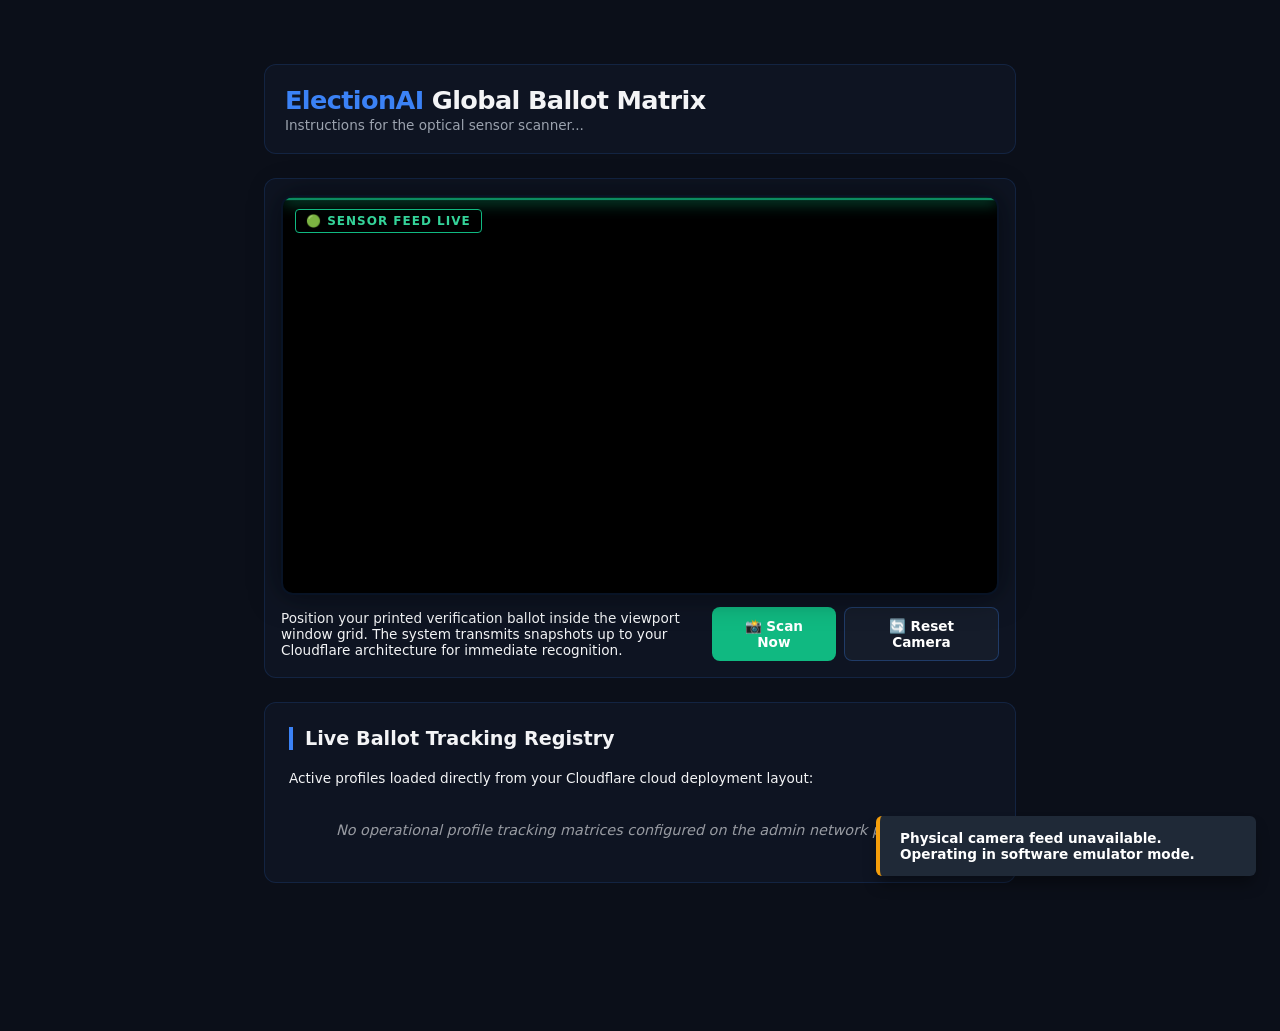
==== commit 4e5dd52b: "Update vote.html" ====
--- a/vote.html
+++ b/vote.html
@@ -248,7 +248,7 @@
             } catch (err) {
                 console.error("Cloud Vision Payload Error:", err);
                 showToast("Cloudflare connection failure. Check endpoint paths.", "danger");
-            } finaly {
+            } finally {
                 isProcessingFrame = false;
                 visionOverlay.style.display = "none";
             }
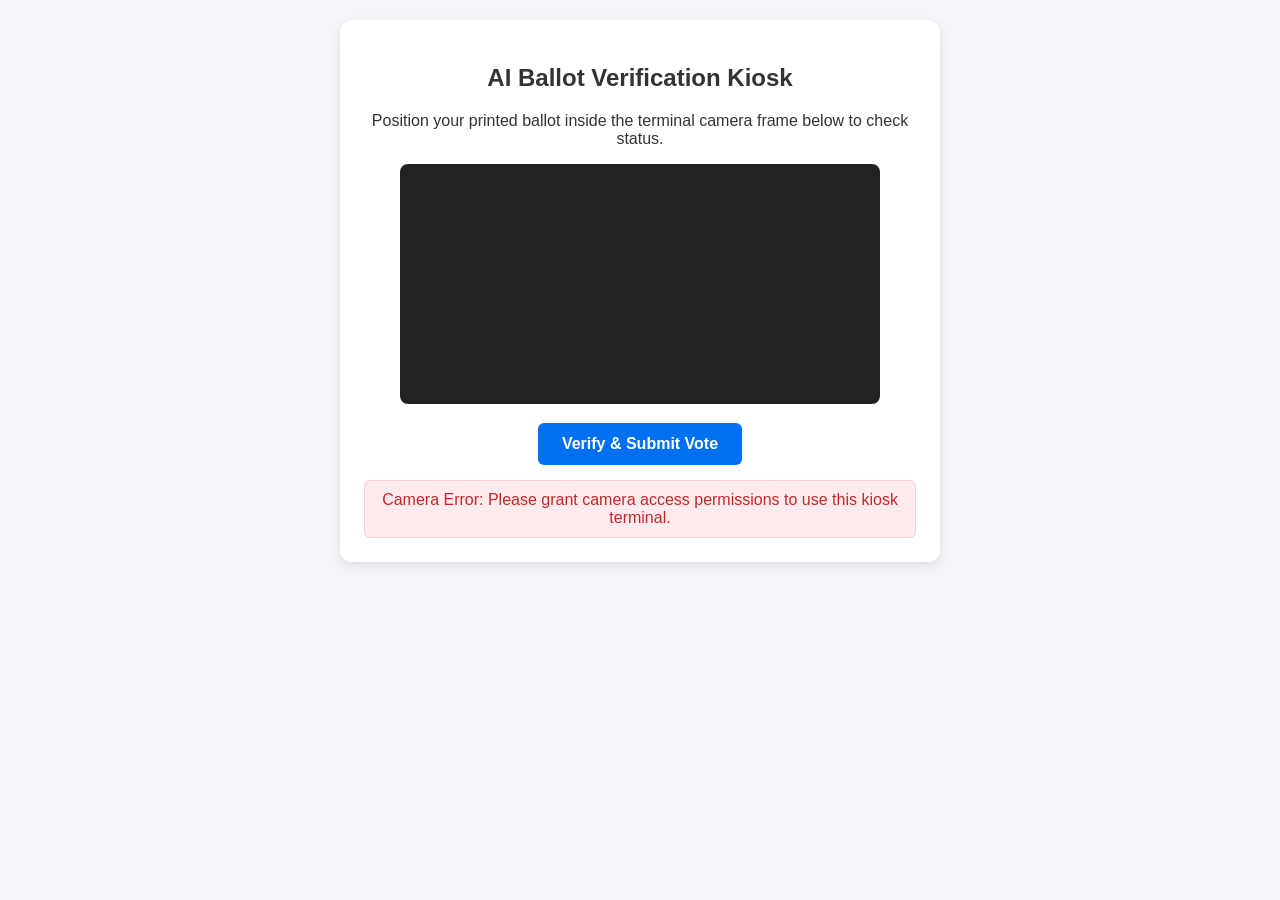
==== commit 887729be: "Update vote.html" ====
--- a/vote.html
+++ b/vote.html
@@ -1,351 +1,191 @@
 <!DOCTYPE html>
-<html lang="en" data-ui-scale="medium">
+<html lang="en">
 <head>
     <meta charset="UTF-8">
     <meta name="viewport" content="width=device-width, initial-scale=1.0">
-    <title>Voting Terminal - ElectionAI Vision</title>
-    <link rel="stylesheet" href="style.css">
+    <title>AI Vision Terminal</title>
     <style>
+        body {
+            font-family: -apple-system, BlinkMacSystemFont, "Segoe UI", Roboto, sans-serif;
+            background: #f4f6f9;
+            color: #333;
+            margin: 0;
+            padding: 20px;
+            display: flex;
+            flex-direction: column;
+            align-items: center;
+        }
         .kiosk-container {
-            max-width: 800px;
-            margin: 40px auto;
+            max-width: 600px;
+            width: 100%;
+            background: white;
             padding: 24px;
+            border-radius: 12px;
+            box-shadow: 0 4px 12px rgba(0,0,0,0.1);
+            box-sizing: border-box;
+            text-align: center;
         }
-        .camera-viewport-box {
-            background: #000;
+        video {
             width: 100%;
-            height: 400px;
-            border-radius: 12px;
-            border: 2px solid var(--border-neon-grid);
-            position: relative;
-            overflow: hidden;
-            box-shadow: 0 0 30px rgba(0, 0, 0, 0.5);
+            max-width: 480px;
+            background: #222;
+            border-radius: 8px;
+            transform: scaleX(-1); /* Mirror view for natural interaction */
         }
-        .video-element-stream {
-            width: 100%;
-            height: 100%;
-            object-fit: cover;
-            transform: scaleX(-1);
+        button {
+            background: #0070f3;
+            color: white;
+            border: none;
+            padding: 12px 24px;
+            font-size: 16px;
+            font-weight: 600;
+            border-radius: 6px;
+            cursor: pointer;
+            margin-top: 15px;
+            transition: background 0.2s;
         }
-        .scanning-laser-line {
-            position: absolute;
-            top: 0;
-            left: 0;
-            width: 100%;
-            height: 4px;
-            background: linear-gradient(to bottom, rgba(16, 185, 129, 0), #10b981, rgba(16, 185, 129, 0));
-            box-shadow: 0 0 15px #10b981;
-            animation: laserScanLoop 3s linear infinite;
-            pointer-events: none;
+        button:disabled {
+            background: #ccc;
+            cursor: not-allowed;
         }
-        @keyframes laserScanLoop {
-            0% { top: 0%; }
-            50% { top: 100%; }
-            100% { top: 0%; }
+        #statusDisplay {
+            margin-top: 15px;
+            font-weight: 500;
+            padding: 10px;
+            border-radius: 6px;
         }
-        .ballot-selection-pill {
-            background: rgba(255, 255, 255, 0.03);
-            border: 1px solid var(--border-neon-grid);
-            padding: 16px;
-            border-radius: 8px;
-            display: flex;
-            align-items: center;
-            justify-content: space-between;
-            transition: all 0.2s ease;
-            cursor: pointer;
+        .warning-banner {
+            background: #ffebee;
+            color: #c62828;
+            border: 1px solid #ffcdd2;
         }
-        .ballot-selection-pill:hover {
-            background: rgba(37, 99, 235, 0.08);
-            border-color: var(--accent-primary-vector);
+        .success-banner {
+            background: #e8f5e9;
+            color: #2e7d32;
+            border: 1px solid #c8e6c9;
+        }
+        canvas {
+            display: none; /* Processing asset hidden */
         }
     </style>
 </head>
 <body>
 
-    <!-- Global App Loader -->
-    <div id="global-loader" class="flex-center-alignment">
-        <div class="spinner-ring"></div>
-        <p class="processing-pulse-vector" style="font-weight: 600; margin-top: 8px;">Booting Optical Sensor Array...</p>
-    </div>
+<div class="kiosk-container">
+    <h2>AI Ballot Verification Kiosk</h2>
+    <p>Position your printed ballot inside the terminal camera frame below to check status.</p>
+    
+    <video id="webcam" autoplay playsinline></video>
+    <canvas id="captureCanvas"></canvas>
+    
+    <br>
+    <button id="scanBtn" onclick="captureAndSendFrame()">Verify & Submit Vote</button>
+    
+    <div id="statusDisplay">Initializing video feed context...</div>
+</div>
 
-    <!-- Live Toast Alert Anchor System -->
-    <div id="toast-boundary-anchor"></div>
+<script>
+    const video = document.getElementById('webcam');
+    const canvas = document.getElementById('captureCanvas');
+    const scanBtn = document.getElementById('scanBtn');
+    const statusDisplay = document.getElementById('statusDisplay');
 
-    <div class="kiosk-container slide-in-animation">
+    // 1. Core Rule: Block users immediately if they have a registry block inside LocalStorage
+    window.addEventListener('DOMContentLoaded', () => {
+        checkVoteRegistryStatus();
+        startWebcam();
+    });
+
+    function checkVoteRegistryStatus() {
+        if (localStorage.getItem('has_voted_registry_token') === 'true') {
+            scanBtn.disabled = true;
+            statusDisplay.textContent = "Access Denied: A submission has already been registered from this terminal device.";
+            statusDisplay.className = "warning-banner";
+            // Stop video tracks if already active
+            if (video.srcObject) {
+                video.srcObject.getTracks().forEach(track => track.stop());
+            }
+            return true;
+        }
+        return false;
+    }
+
+    // Initialize Webcam Streams Safely
+    async function startWebcam() {
+        if (localStorage.getItem('has_voted_registry_token') === 'true') return;
         
-        <!-- Platform Header Hub -->
-        <header class="platform-header-hub" style="margin-bottom: 24px;">
-            <div class="brand-vector-group">
-                <h1 id="terminal-election-title"><span>ElectionAI</span> Terminal Node</h1>
-                <p id="terminal-election-desc">Connecting to Cloudflare network matrix configurations...</p>
-            </div>
-        </header>
+        try {
+            const stream = await navigator.mediaDevices.getUserMedia({ 
+                video: { width: 640, height: 480 } 
+            });
+            video.srcObject = stream;
+            statusDisplay.textContent = "System ready. Position ballot and click verify.";
+            statusDisplay.className = "";
+        } catch (err) {
+            statusDisplay.textContent = "Camera Error: Please grant camera access permissions to use this kiosk terminal.";
+            statusDisplay.className = "warning-banner";
+        }
+    }
 
-        <!-- Hardware Camera Streaming Engine Window Box -->
-        <section class="glassmorphism-surface" style="padding: 16px; margin-bottom: 24px;">
-            <div class="camera-viewport-box">
-                <video id="hardware-video-stream" class="video-element-stream" autoplay playsinline></video>
-                <div class="scanning-laser-line"></div>
-                <div style="position: absolute; top: 12px; left: 12px; background: rgba(0,0,0,0.75); padding: 4px 10px; border-radius: 4px; border: 1px solid #10b981; font-size: 0.75rem; color: #34d399; font-weight: bold; letter-spacing: 1px;">
-                    🟢 SENSOR FEED LIVE
-                </div>
-                <div id="vision-processing-overlay" style="display: none; position: absolute; inset: 0; background: rgba(0,0,0,0.6); align-items: center; justify-content: center; color: #34d399; font-weight: bold; flex-direction: column; gap: 10px;">
-                    <div class="spinner-ring"></div>
-                    <span>⏳ Cloudflare Vision API Key Processing...</span>
-                </div>
-            </div>
-            <div style="margin-top: 12px; display: flex; justify-content: space-between; align-items: center;">
-                <p style="font-size: 0.85rem; color: var(--text-muted-substrate); max-width: 60%;">
-                    Position your printed verification ballot inside the viewport window grid. The system transmits snapshots up to your Cloudflare architecture for immediate recognition.
-                </p>
-                <div style="display: flex; gap: 8px;">
-                    <button type="button" class="btn-action-control" onclick="captureAndSendFrame()" style="width: auto; background: #10b981; font-size: 0.85rem; font-weight: 600;">
-                        📸 Scan Now
-                    </button>
-                    <button type="button" class="btn-action-control" onclick="restartCameraHardwareFeed()" style="width: auto; background: var(--bg-card-substrate); border: 1px solid var(--border-neon-heavy); font-size: 0.85rem;">
-                        🔄 Reset Camera
-                    </button>
-                </div>
-            </div>
-        </section>
+    // 2. Capture, Frame Compression, and Single Execution Rules Loop
+    async function captureAndSendFrame() {
+        // Double-check block right at trigger execution moment
+        if (checkVoteRegistryStatus()) return;
 
-        <!-- Terminal User Interaction Matrix Options -->
-        <section class="glassmorphism-surface">
-            <div class="panel-section-header">Live Ballot Tracking Registry</div>
-            <p style="font-size: 0.85rem; color: var(--text-muted-substrate); margin-bottom: 16px;">
-                Active profiles loaded directly from your Cloudflare cloud deployment layout:
-            </p>
-            <div id="terminal-ballot-pool" style="display: flex; flex-direction: column; gap: 10px;">
-                <p class="ui-opacity-dim" style="font-style: italic; font-size: 0.9rem; text-align: center; padding: 20px;">
-                    Synchronizing live ballot configurations from the server...
-                </p>
-            </div>
-        </section>
-    </div>
+        scanBtn.disabled = true;
+        statusDisplay.textContent = "Processing image snapshot transmission...";
+        statusDisplay.className = "";
 
-    <!-- Hidden canvas configuration component to slice frames out of raw streams -->
-    <canvas id="hidden-frame-canvas" style="display: none;"></canvas>
+        // Downscale capture dimensions targeting optimized AI Vision shapes to drastically reduce payload sizes
+        const ctx = canvas.getContext('2d');
+        canvas.width = 640;
+        canvas.height = 480;
+        
+        // Draw image frame to hidden scaling viewport matrix
+        ctx.drawImage(video, 0, 0, canvas.width, canvas.height);
+        
+        // Output compressed payload safely skipping headers explicitly
+        // 0.65 forces high JPEG extraction compression balancing quality against raw sizes
+        const rawDataUrl = canvas.toDataURL('image/jpeg', 0.65);
+        const base64DataPayload = rawDataUrl.split(',')[1]; 
 
-    <!-- --- JAVASCRIPT SCANNING TERMINAL CORE APPLICATION LOGIC MATRIX --- -->
-    <script>
-        const STORAGE_PREFIX = "electionai_";
-        const CLOUDFLARE_WORKER_URL = "https://electionai.180011.workers.dev/";
-        let localVideoStreamObject = null;
-        let isProcessingFrame = false;
+        try {
+            const response = await fetch('https://electionai.180011.workers.dev/', {
+                method: 'POST',
+                headers: {
+                    'Content-Type': 'application/json'
+                },
+                body: JSON.stringify({ image: base64DataPayload })
+            });
 
-        // DOM Elements Cache
-        const domLoader = document.getElementById("global-loader");
-        const ballotPool = document.getElementById("terminal-ballot-pool");
-        const videoElement = document.getElementById("hardware-video-stream");
-        const hiddenCanvas = document.getElementById("hidden-frame-canvas");
-        const visionOverlay = document.getElementById("vision-processing-overlay");
+            const result = await response.json();
 
-        function setLocal(key, value) { localStorage.setItem(STORAGE_PREFIX + key, value); }
-        function getLocal(key, fallback = "") { return localStorage.getItem(STORAGE_PREFIX + key) || fallback; }
-
-        function showToast(msg, type = "success") {
-            const anchor = document.getElementById("toast-boundary-anchor");
-            if (!anchor) return;
-            const node = document.createElement("div");
-            node.className = `toast-node toast-type-${type} slide-in-animation`;
-            node.innerText = msg;
-            anchor.appendChild(node);
-            setTimeout(() => {
-                node.classList.add("fade-out-animation");
-                setTimeout(() => node.remove(), 400);
-            }, 4000);
-        }
-
-        // 🌐 SYNC BALLOT STRUCTURE DIRECTLY FROM THE WORKER URL
-        async function syncBallotSettingsFromServer() {
-            try {
-                const response = await fetch(CLOUDFLARE_WORKER_URL, { method: "GET" });
-                if (!response.ok) throw new Error("Could not pull configurations from cloud worker metadata.");
+            if (response.ok && result.success) {
+                // LOCK THE TERMINAL INSTANTLY ON BACKEND VERIFICATION SUCCESS
+                localStorage.setItem('has_voted_registry_token', 'true');
                 
-                const remoteData = await response.json();
+                statusDisplay.textContent = `Vote verified successfully! Text Detected: "${result.detectedText || 'Verified'}". Terminal locked.`;
+                statusDisplay.className = "success-banner";
                 
-                // Cache server configurations down to local browser environment loops
-                if (remoteData.candidates) setLocal("candidates", JSON.stringify(remoteData.candidates));
-                if (remoteData.total_votes !== undefined) setLocal("total_votes", String(remoteData.total_votes));
-                if (remoteData.election_name) setLocal("election_name", remoteData.election_name);
-                if (remoteData.election_description) setLocal("election_description", remoteData.election_description);
-
-                renderTerminalBallotLayout();
-            } catch (err) {
-                console.warn("Could not fetch remote server configuration maps. Loading browser local storage data fallback rules:", err);
-                // Fall back gracefully to whatever was locally set up
-                renderTerminalBallotLayout();
-            }
-        }
-
-        // Camera Media Pipeline Mounting System
-        async function mountCameraHardwareFeed() {
-            try {
-                if (localVideoStreamObject) {
-                    localVideoStreamObject.getTracks().forEach(track => track.stop());
+                // Kill camera to explicitly indicate process destruction state
+                if (video.srcObject) {
+                    video.srcObject.getTracks().forEach(track => track.stop());
                 }
-
-                localVideoStreamObject = await navigator.mediaDevices.getUserMedia({
-                    video: { width: 640, height: 480, facingMode: "user" },
-                    audio: false
-                });
-                
-                if (videoElement) {
-                    videoElement.srcObject = localVideoStreamObject;
-                }
-            } catch (err) {
-                console.warn("Camera device initialization failed or access requested was blocked:", err);
-                showToast("Physical camera feed unavailable. Operating in software emulator mode.", "warning");
-            }
-        }
-
-        window.restartCameraHardwareFeed = function() {
-            showToast("Rebooting camera matrix framework controllers...", "warning");
-            mountCameraHardwareFeed();
-        };
-
-        // 📷 POST CAPTURED IMAGES UP TO CLOUDFLARE FOR SECURE ENGINE OCR PARSING
-        async function captureAndSendFrame() {
-            if (isProcessingFrame) return;
-            if (!localVideoStreamObject || videoElement.readyState !== videoElement.HAVE_ENOUGH_DATA) {
-                showToast("Camera stream frame buffer is not completely ready yet.", "danger");
-                return;
+            } else {
+                // If the worker threw an explicit structural validation failure, display it
+                scanBtn.disabled = false;
+                statusDisplay.textContent = `Verification Error: ${result.error || 'Server processing error. Please try again.'}`;
+                statusDisplay.className = "warning-banner";
             }
 
-            try {
-                isProcessingFrame = true;
-                visionOverlay.style.display = "flex";
+        } catch (error) {
+            scanBtn.disabled = false;
+            statusDisplay.textContent = "Network Error: Pipeline connection dropped. Try aligning again.";
+            statusDisplay.className = "warning-banner";
+            console.error("Pipeline failure logged:", error);
+        }
+    }
+</script>
 
-                // Setup hidden canvas geometry matching video streams exactly
-                hiddenCanvas.width = videoElement.videoWidth;
-                hiddenCanvas.height = videoElement.videoHeight;
-                const context = hiddenCanvas.getContext("2d");
-                
-                // Draw current frame onto canvas and extract base64 string
-                context.drawImage(videoElement, 0, 0, hiddenCanvas.width, hiddenCanvas.height);
-                const dataUrl = hiddenCanvas.toDataURL("image/jpeg", 0.85);
-                const base64Image = dataUrl.split(",")[1]; // Extract raw base64 contents
-
-                // POST image data payload package up to Cloudflare Worker endpoint containing Vision API Key
-                const cloudResponse = await fetch(CLOUDFLARE_WORKER_URL, {
-                    method: "POST",
-                    headers: { "Content-Type": "application/json" },
-                    body: JSON.stringify({ image: base64Image })
-                });
-
-                if (!cloudResponse.ok) throw new Error("Cloudflare pipeline endpoint returned an error response.");
-                const resultData = await cloudResponse.json();
-
-                // If cloud vision server matched text to a target candidate ID, update data metrics
-                if (resultData.matchedCandidateId) {
-                    executeScanIncrement(resultData.matchedCandidateId);
-                } else if (resultData.message) {
-                    showToast(resultData.message, "warning");
-                } else {
-                    showToast("No matching candidate text profile layout identified.", "warning");
-                }
-
-            } catch (err) {
-                console.error("Cloud Vision Payload Error:", err);
-                showToast("Cloudflare connection failure. Check endpoint paths.", "danger");
-            } finally {
-                isProcessingFrame = false;
-                visionOverlay.style.display = "none";
-            }
-        }
-
-        // Metrics Increment & Registration Engine Loop
-        window.executeScanIncrement = function(candidateId) {
-            let candidates = JSON.parse(getLocal("candidates", "[]"));
-            const targetIndex = candidates.findIndex(c => c.id === candidateId);
-
-            if (targetIndex !== -1) {
-                let currentVotes = parseInt(candidates[targetIndex].votes, 10) || 0;
-                candidates[targetIndex].votes = currentVotes + 1;
-                
-                let totalVotesCount = parseInt(getLocal("total_votes", "0"), 10) || 0;
-                
-                setLocal("candidates", JSON.stringify(candidates));
-                setLocal("total_votes", String(totalVotesCount + 1));
-
-                showToast(`🎯 Scan Registered: "${candidates[targetIndex].name}" counter incremented.`);
-                renderTerminalBallotLayout();
-                
-                // Keep the server synchronized with tracking updates immediately
-                pushUpdateToServer(candidates, totalVotesCount + 1);
-            }
-        };
-
-        // Forward local fallback bypass increments to matching Cloud Worker state records
-        async function pushUpdateToServer(candidatesList, totalCount) {
-            try {
-                await fetch(CLOUDFLARE_WORKER_URL, {
-                    method: "POST",
-                    headers: { "Content-Type": "application/json" },
-                    body: JSON.stringify({
-                        syncUpdate: true,
-                        candidates: candidatesList,
-                        total_votes: totalCount
-                    })
-                });
-            } catch(e) {
-                console.error("Failed to push real-time sync increment updates to server architecture:", e);
-            }
-        }
-
-        function renderTerminalBallotLayout() {
-            const electionName = getLocal("election_name", "Global Ballot Matrix");
-            const electionDesc = getLocal("election_description", "Instructions for the optical sensor scanner...");
-            
-            if(electionName) document.getElementById("terminal-election-title").innerHTML = `<span>ElectionAI</span> ${electionName}`;
-            if(electionDesc) document.getElementById("terminal-election-desc").innerText = electionDesc;
-
-            const candidates = JSON.parse(getLocal("candidates", "[]"));
-
-            if (candidates.length === 0) {
-                ballotPool.innerHTML = `
-                    <p class="ui-opacity-dim" style="font-style: italic; font-size: 0.9rem; text-align: center; padding: 20px;">
-                        No operational profile tracking matrices configured on the admin network panel yet.
-                    </p>`;
-            } else {
-                ballotPool.innerHTML = "";
-                candidates.forEach(c => {
-                    const pill = document.createElement("div");
-                    pill.className = "ballot-selection-pill";
-                    pill.setAttribute("onclick", `executeScanIncrement('${c.id}')`);
-                    
-                    pill.innerHTML = `
-                        <div>
-                            <strong style="font-size: 1rem; color: #fff;">${c.name}</strong>
-                            <div style="font-size: 0.75rem; color: var(--text-muted-substrate); margin-top: 2px;">Manual Capture Mode</div>
-                        </div>
-                        <span class="badge-count-vector" style="background: rgba(37,99,235,0.2); color:#60a5fa; border:1px solid rgba(37,99,235,0.4);">
-                            ${c.votes || 0} Scans
-                        </span>
-                    `;
-                    ballotPool.appendChild(pill);
-                });
-            }
-        }
-
-        async function bootstrapTerminalNode() {
-            // First pool configurations from the live worker URL node
-            await syncBallotSettingsFromServer();
-            await mountCameraHardwareFeed();
-
-            if (domLoader) {
-                domLoader.classList.add("fade-out-animation");
-                setTimeout(() => domLoader.remove(), 400);
-            }
-
-            window.addEventListener("storage", function(e) {
-                if(e.key && e.key.startsWith(STORAGE_PREFIX)) {
-                    renderTerminalBallotLayout();
-                }
-            });
-        }
-
-        document.addEventListener("DOMContentLoaded", bootstrapTerminalNode);
-    </script>
 </body>
 </html>
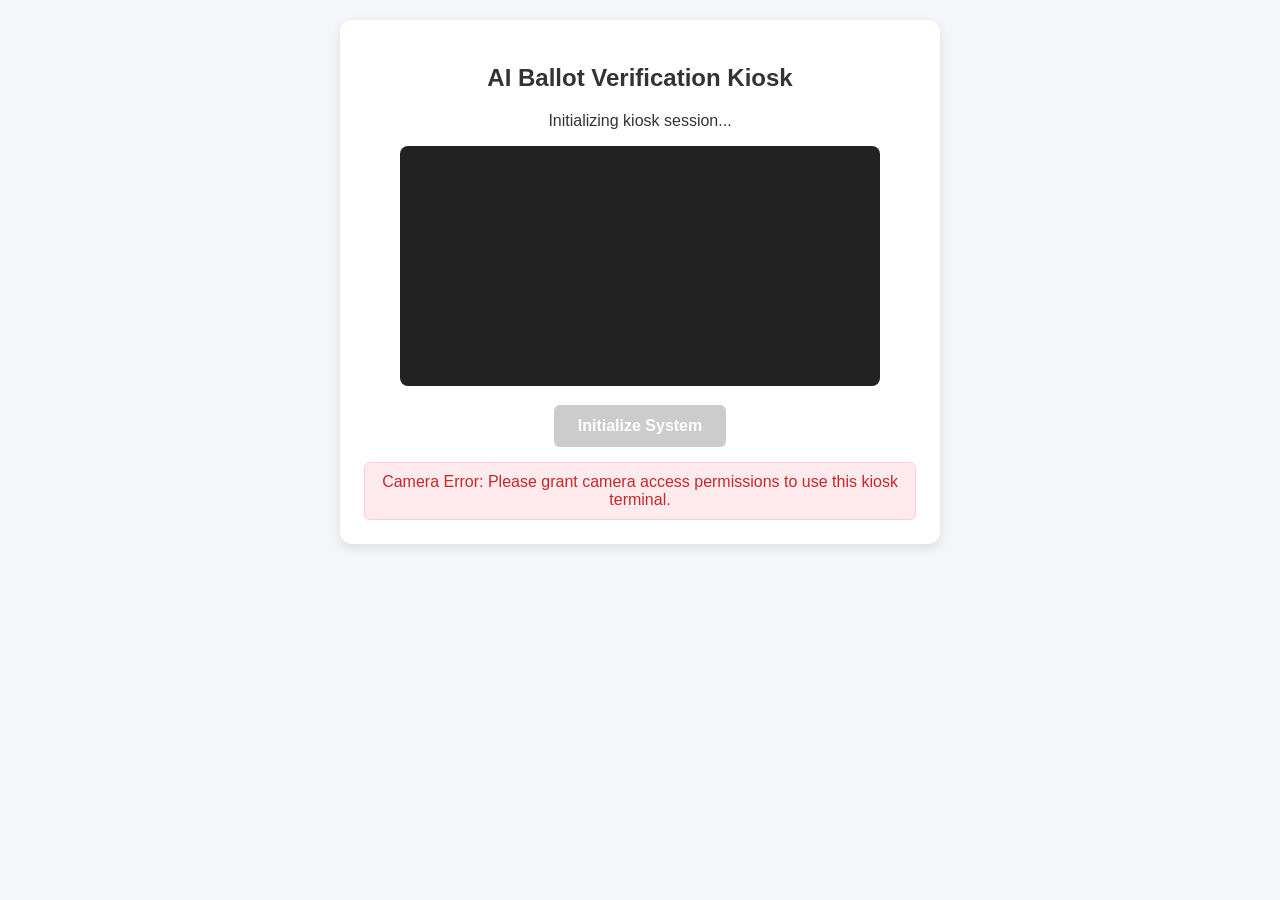
==== commit af55783a: "Update vote.html" ====
--- a/vote.html
+++ b/vote.html
@@ -30,7 +30,7 @@
             max-width: 480px;
             background: #222;
             border-radius: 8px;
-            transform: scaleX(-1); /* Mirror view for natural interaction */
+            transform: scaleX(-1);
         }
         button {
             background: #0070f3;
@@ -65,7 +65,7 @@
             border: 1px solid #c8e6c9;
         }
         canvas {
-            display: none; /* Processing asset hidden */
+            display: none;
         }
     </style>
 </head>
@@ -73,13 +73,13 @@
 
 <div class="kiosk-container">
     <h2>AI Ballot Verification Kiosk</h2>
-    <p>Position your printed ballot inside the terminal camera frame below to check status.</p>
+    <p id="instructionText">Initializing kiosk session...</p>
     
     <video id="webcam" autoplay playsinline></video>
     <canvas id="captureCanvas"></canvas>
     
     <br>
-    <button id="scanBtn" onclick="captureAndSendFrame()">Verify & Submit Vote</button>
+    <button id="scanBtn" onclick="handleKioskAction()" disabled>Initialize System</button>
     
     <div id="statusDisplay">Initializing video feed context...</div>
 </div>
@@ -89,92 +89,97 @@
     const canvas = document.getElementById('captureCanvas');
     const scanBtn = document.getElementById('scanBtn');
     const statusDisplay = document.getElementById('statusDisplay');
+    const instructionText = document.getElementById('instructionText');
 
-    // 1. Core Rule: Block users immediately if they have a registry block inside LocalStorage
+    let currentStep = "ENROLL"; // Steps: ENROLL -> VERIFY
+    let enrolledFacePayload = null;
+
     window.addEventListener('DOMContentLoaded', () => {
-        checkVoteRegistryStatus();
+        statusDisplay.textContent = "System checking device baseline...";
         startWebcam();
     });
 
-    function checkVoteRegistryStatus() {
-        if (localStorage.getItem('has_voted_registry_token') === 'true') {
-            scanBtn.disabled = true;
-            statusDisplay.textContent = "Access Denied: A submission has already been registered from this terminal device.";
-            statusDisplay.className = "warning-banner";
-            // Stop video tracks if already active
-            if (video.srcObject) {
-                video.srcObject.getTracks().forEach(track => track.stop());
-            }
-            return true;
-        }
-        return false;
-    }
-
-    // Initialize Webcam Streams Safely
     async function startWebcam() {
-        if (localStorage.getItem('has_voted_registry_token') === 'true') return;
-        
         try {
             const stream = await navigator.mediaDevices.getUserMedia({ 
                 video: { width: 640, height: 480 } 
             });
             video.srcObject = stream;
-            statusDisplay.textContent = "System ready. Position ballot and click verify.";
-            statusDisplay.className = "";
+            resetToEnrollmentStep();
         } catch (err) {
             statusDisplay.textContent = "Camera Error: Please grant camera access permissions to use this kiosk terminal.";
             statusDisplay.className = "warning-banner";
         }
     }
 
-    // 2. Capture, Frame Compression, and Single Execution Rules Loop
-    async function captureAndSendFrame() {
-        // Double-check block right at trigger execution moment
-        if (checkVoteRegistryStatus()) return;
+    function resetToEnrollmentStep() {
+        currentStep = "ENROLL";
+        enrolledFacePayload = null;
+        scanBtn.disabled = false;
+        scanBtn.textContent = "Step 1: Capture Face Photo";
+        instructionText.textContent = "Look directly at the camera to snapshot your face signature.";
+        statusDisplay.textContent = "Ready to start session. Look at camera and click above.";
+        statusDisplay.className = "";
+    }
 
-        scanBtn.disabled = true;
-        statusDisplay.textContent = "Processing image snapshot transmission...";
-        statusDisplay.className = "";
-
-        // Downscale capture dimensions targeting optimized AI Vision shapes to drastically reduce payload sizes
+    function captureFrameBase64() {
         const ctx = canvas.getContext('2d');
         canvas.width = 640;
         canvas.height = 480;
-        
-        // Draw image frame to hidden scaling viewport matrix
         ctx.drawImage(video, 0, 0, canvas.width, canvas.height);
-        
-        // Output compressed payload safely skipping headers explicitly
-        // 0.65 forces high JPEG extraction compression balancing quality against raw sizes
         const rawDataUrl = canvas.toDataURL('image/jpeg', 0.65);
-        const base64DataPayload = rawDataUrl.split(',')[1]; 
+        return rawDataUrl.split(',')[1];
+    }
+
+    function handleKioskAction() {
+        if (currentStep === "ENROLL") {
+            // Snapshot the initial user face identity lock
+            enrolledFacePayload = captureFrameBase64();
+            currentStep = "VERIFY";
+            
+            scanBtn.textContent = "Step 2: Verify & Submit Vote";
+            instructionText.textContent = "Position your printed ballot inside the terminal camera frame.";
+            statusDisplay.textContent = "Face locked. Now align your ballot paper and click submit.";
+            statusDisplay.className = "success-banner";
+        } else if (currentStep === "VERIFY") {
+            submitBallotAndVerifyFace();
+        }
+    }
+
+    async function submitBallotAndVerifyFace() {
+        scanBtn.disabled = true;
+        statusDisplay.textContent = "Verifying ballot and face matching thresholds...";
+        statusDisplay.className = "";
+
+        const currentBallotAndFacePayload = captureFrameBase64();
 
         try {
+            // Sends BOTH payloads to Cloudflare Worker to enforce face similarity checks on the backend
             const response = await fetch('https://electionai.180011.workers.dev/', {
                 method: 'POST',
                 headers: {
                     'Content-Type': 'application/json'
                 },
-                body: JSON.stringify({ image: base64DataPayload })
+                body: JSON.stringify({ 
+                    faceLockImage: enrolledFacePayload,
+                    ballotSubmissionImage: currentBallotAndFacePayload 
+                })
             });
 
             const result = await response.json();
 
             if (response.ok && result.success) {
-                // LOCK THE TERMINAL INSTANTLY ON BACKEND VERIFICATION SUCCESS
-                localStorage.setItem('has_voted_registry_token', 'true');
-                
-                statusDisplay.textContent = `Vote verified successfully! Text Detected: "${result.detectedText || 'Verified'}". Terminal locked.`;
+                statusDisplay.textContent = `Vote verified successfully! Text: "${result.detectedText || 'Verified'}". Resetting kiosk...`;
                 statusDisplay.className = "success-banner";
                 
-                // Kill camera to explicitly indicate process destruction state
-                if (video.srcObject) {
-                    video.srcObject.getTracks().forEach(track => track.stop());
-                }
+                setTimeout(() => {
+                    resetToEnrollmentStep();
+                }, 4000);
+
             } else {
-                // If the worker threw an explicit structural validation failure, display it
+                // Keep the terminal from breaking completely. Block submission, but keep step active for correcting positioning.
                 scanBtn.disabled = false;
-                statusDisplay.textContent = `Verification Error: ${result.error || 'Server processing error. Please try again.'}`;
+                statusDisplay.textContent = `Verification Error: ${result.error || 'Submission restricted.'}`;
                 statusDisplay.className = "warning-banner";
             }
 
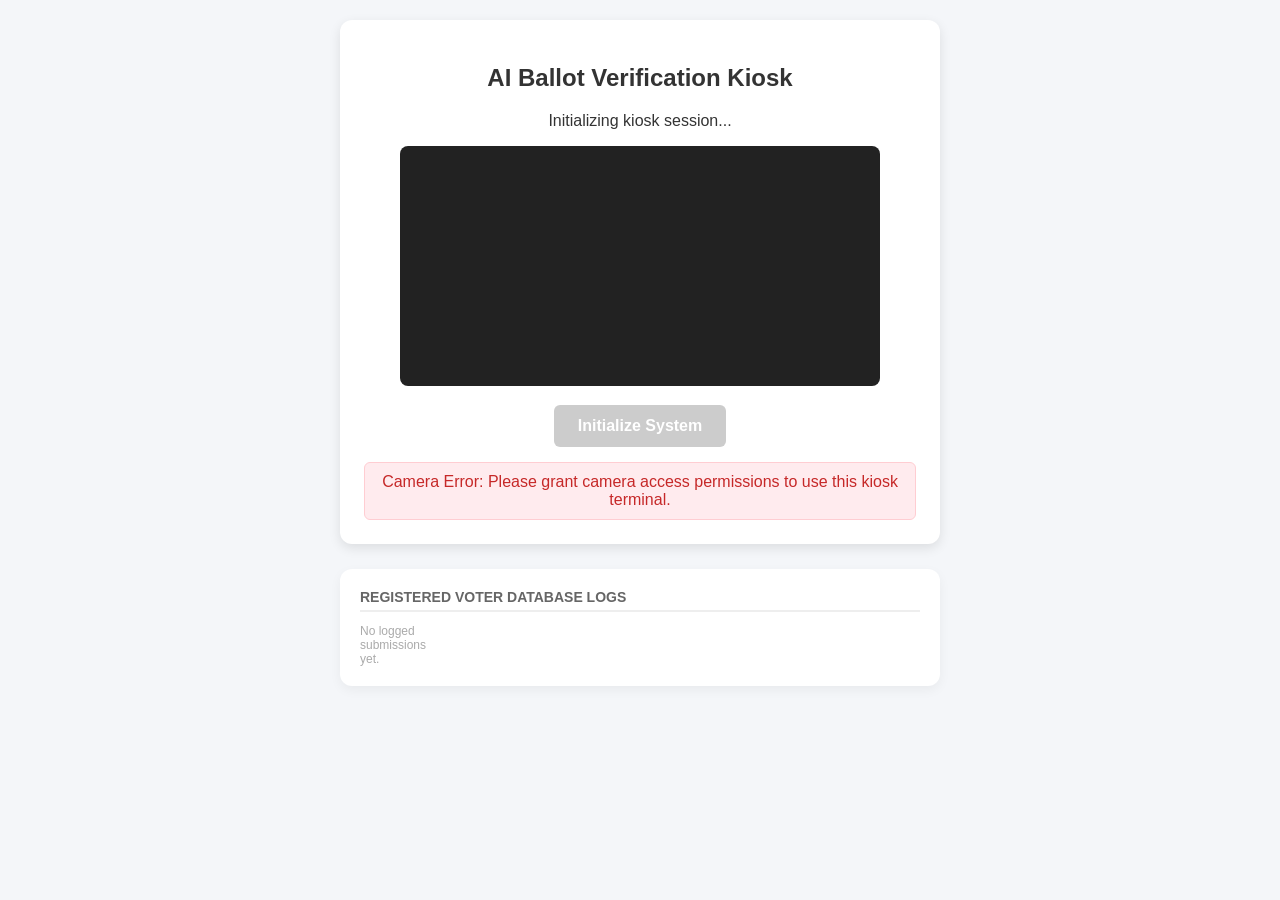
==== commit 6aa07f10: "Update vote.html" ====
--- a/vote.html
+++ b/vote.html
@@ -67,6 +67,51 @@
         canvas {
             display: none;
         }
+        /* Visual log section showing who has already voted */
+        .admin-logs {
+            max-width: 600px;
+            width: 100%;
+            margin-top: 25px;
+            background: white;
+            border-radius: 12px;
+            padding: 20px;
+            box-shadow: 0 4px 12px rgba(0,0,0,0.05);
+            box-sizing: border-box;
+            text-align: left;
+        }
+        .logs-title {
+            font-size: 14px;
+            font-weight: bold;
+            color: #666;
+            text-transform: uppercase;
+            margin-bottom: 12px;
+            border-bottom: 2px solid #eee;
+            padding-bottom: 5px;
+        }
+        .voter-grid {
+            display: grid;
+            grid-template-columns: repeat(auto-fill, minmax(70px, 1fr));
+            gap: 10px;
+        }
+        .voter-card {
+            border: 1px solid #ddd;
+            border-radius: 6px;
+            padding: 4px;
+            text-align: center;
+            background: #fafafa;
+        }
+        .voter-card img {
+            width: 100%;
+            aspect-ratio: 1;
+            object-fit: cover;
+            border-radius: 4px;
+        }
+        .voter-id {
+            font-size: 10px;
+            color: #777;
+            margin-top: 3px;
+            font-family: monospace;
+        }
     </style>
 </head>
 <body>
@@ -84,19 +129,28 @@
     <div id="statusDisplay">Initializing video feed context...</div>
 </div>
 
+<!-- Admin Verification Section to view previous voters -->
+<div class="admin-logs">
+    <div class="logs-title">Registered Voter Database Logs</div>
+    <div class="voter-grid" id="voterGrid"></div>
+</div>
+
 <script>
     const video = document.getElementById('webcam');
     const canvas = document.getElementById('captureCanvas');
     const scanBtn = document.getElementById('scanBtn');
     const statusDisplay = document.getElementById('statusDisplay');
     const instructionText = document.getElementById('instructionText');
+    const voterGrid = document.getElementById('voterGrid');
 
     let currentStep = "ENROLL"; // Steps: ENROLL -> VERIFY
     let enrolledFacePayload = null;
+    let enrolledFaceHash = null;
 
     window.addEventListener('DOMContentLoaded', () => {
         statusDisplay.textContent = "System checking device baseline...";
         startWebcam();
+        renderVoterLogs();
     });
 
     async function startWebcam() {
@@ -115,6 +169,7 @@
     function resetToEnrollmentStep() {
         currentStep = "ENROLL";
         enrolledFacePayload = null;
+        enrolledFaceHash = null;
         scanBtn.disabled = false;
         scanBtn.textContent = "Step 1: Capture Face Photo";
         instructionText.textContent = "Look directly at the camera to snapshot your face signature.";
@@ -131,16 +186,68 @@
         return rawDataUrl.split(',')[1];
     }
 
+    // Helper functions to pull/save from storage array database
+    function getVoterRegistry() {
+        const data = localStorage.getItem('kiosk_voter_registry');
+        return data ? JSON.parse(data) : [];
+    }
+
+    function saveVoterRegistry(registry) {
+        localStorage.setItem('kiosk_voter_registry', JSON.stringify(registry));
+    }
+
+    function renderVoterLogs() {
+        const registry = getVoterRegistry();
+        voterGrid.innerHTML = '';
+        if (registry.length === 0) {
+            voterGrid.innerHTML = '<span style="color:#aaa; font-size:12px;">No logged submissions yet.</span>';
+            return;
+        }
+        registry.forEach(voter => {
+            const card = document.createElement('div');
+            card.className = 'voter-card';
+            card.innerHTML = `<img src="${voter.thumbnail}"><div class="voter-id">ID: ${voter.id}</div>`;
+            voterGrid.appendChild(card);
+        });
+    }
+
     function handleKioskAction() {
         if (currentStep === "ENROLL") {
-            // Snapshot the initial user face identity lock
+            // 1. Capture the structural face profile string
+            const ctx = canvas.getContext('2d');
+            canvas.width = 160;
+            canvas.height = 160;
+            ctx.drawImage(video, 240, 160, 160, 160, 0, 0, 160, 160);
+            
+            const thumbUrl = canvas.toDataURL('image/jpeg', 0.5);
+            const faceHash = generateVisualHash(ctx);
+            
+            // 2. Scan history data array to verify uniqueness
+            const registry = getVoterRegistry();
+            let hasVoted = false;
+            for (let voter of registry) {
+                if (calculateHammingDistance(faceHash, voter.hash) < 5) {
+                    hasVoted = true;
+                    break;
+                }
+            }
+
+            if (hasVoted) {
+                statusDisplay.textContent = "ACCESS DENIED: Dual submission alert! This face signature has already cast a ballot.";
+                statusDisplay.className = "warning-banner";
+                return;
+            }
+
+            // Target lock cleared! Save values for Step 2 validation sequence
             enrolledFacePayload = captureFrameBase64();
+            enrolledFaceHash = faceHash;
             currentStep = "VERIFY";
             
             scanBtn.textContent = "Step 2: Verify & Submit Vote";
             instructionText.textContent = "Position your printed ballot inside the terminal camera frame.";
-            statusDisplay.textContent = "Face locked. Now align your ballot paper and click submit.";
+            statusDisplay.textContent = "Face structure verified. Now align your ballot paper and click submit.";
             statusDisplay.className = "success-banner";
+
         } else if (currentStep === "VERIFY") {
             submitBallotAndVerifyFace();
         }
@@ -153,13 +260,16 @@
 
         const currentBallotAndFacePayload = captureFrameBase64();
 
+        // Prepare thumbnail snapshot to display in history logs before clear down
+        const ctx = canvas.getContext('2d');
+        canvas.width = 120; canvas.height = 120;
+        ctx.drawImage(video, 260, 180, 120, 120, 0, 0, 120, 120);
+        const logThumbnail = canvas.toDataURL('image/jpeg', 0.4);
+
         try {
-            // Sends BOTH payloads to Cloudflare Worker to enforce face similarity checks on the backend
             const response = await fetch('https://electionai.180011.workers.dev/', {
                 method: 'POST',
-                headers: {
-                    'Content-Type': 'application/json'
-                },
+                headers: { 'Content-Type': 'application/json' },
                 body: JSON.stringify({ 
                     faceLockImage: enrolledFacePayload,
                     ballotSubmissionImage: currentBallotAndFacePayload 
@@ -169,6 +279,16 @@
             const result = await response.json();
 
             if (response.ok && result.success) {
+                // SUCCESS: Save profile data to historical cache block array
+                const registry = getVoterRegistry();
+                registry.push({
+                    id: Math.floor(1000 + Math.random() * 9000),
+                    hash: enrolledFaceHash,
+                    thumbnail: logThumbnail
+                });
+                saveVoterRegistry(registry);
+                renderVoterLogs();
+
                 statusDisplay.textContent = `Vote verified successfully! Text: "${result.detectedText || 'Verified'}". Resetting kiosk...`;
                 statusDisplay.className = "success-banner";
                 
@@ -177,7 +297,6 @@
                 }, 4000);
 
             } else {
-                // Keep the terminal from breaking completely. Block submission, but keep step active for correcting positioning.
                 scanBtn.disabled = false;
                 statusDisplay.textContent = `Verification Error: ${result.error || 'Submission restricted.'}`;
                 statusDisplay.className = "warning-banner";
@@ -190,6 +309,26 @@
             console.error("Pipeline failure logged:", error);
         }
     }
+
+    // Mathematical Image Processing Fingerprint Logic
+    function generateVisualHash(ctx) {
+        const imgData = ctx.getImageData(0, 0, 160, 160).data;
+        let pixels = [];
+        for (let row = 0; row < 8; row++) {
+            for (let col = 0; col < 8; col++) {
+                let r = 0, g = 0, b = 0, idx = (row * 20 * 160 + col * 20) * 4;
+                pixels.push((imgData[idx] + imgData[idx+1] + imgData[idx+2]) / 3);
+            }
+        }
+        let mean = pixels.reduce((a, b) => a + b, 0) / 64;
+        return pixels.map(p => p >= mean ? "1" : "0").join('');
+    }
+
+    function calculateHammingDistance(h1, h2) {
+        let diffs = 0;
+        for (let i = 0; i < h1.length; i++) if (h1[i] !== h2[i]) diffs++;
+        return diffs;
+    }
 </script>
 
 </body>
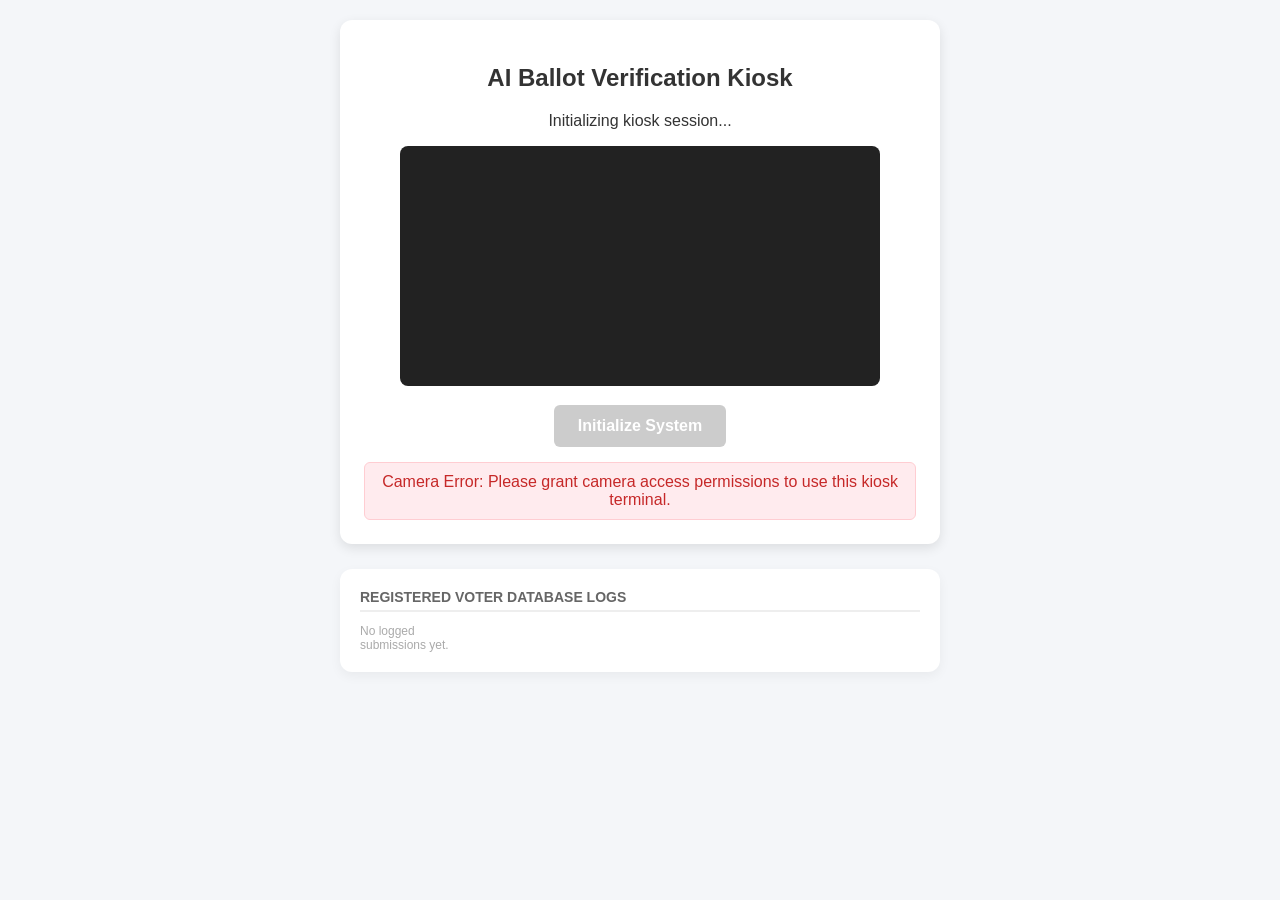
==== commit b10dcd28: "Update vote.html" ====
--- a/vote.html
+++ b/vote.html
@@ -3,7 +3,7 @@
 <head>
     <meta charset="UTF-8">
     <meta name="viewport" content="width=device-width, initial-scale=1.0">
-    <title>AI Vision Terminal</title>
+    <title>AI Vision Terminal - Ballot Verification</title>
     <style>
         body {
             font-family: -apple-system, BlinkMacSystemFont, "Segoe UI", Roboto, sans-serif;
@@ -67,7 +67,6 @@
         canvas {
             display: none;
         }
-        /* Visual log section showing who has already voted */
         .admin-logs {
             max-width: 600px;
             width: 100%;
@@ -90,13 +89,13 @@
         }
         .voter-grid {
             display: grid;
-            grid-template-columns: repeat(auto-fill, minmax(70px, 1fr));
+            grid-template-columns: repeat(auto-fill, minmax(90px, 1fr));
             gap: 10px;
         }
         .voter-card {
             border: 1px solid #ddd;
             border-radius: 6px;
-            padding: 4px;
+            padding: 6px;
             text-align: center;
             background: #fafafa;
         }
@@ -106,11 +105,14 @@
             object-fit: cover;
             border-radius: 4px;
         }
-        .voter-id {
+        .voter-info {
             font-size: 10px;
-            color: #777;
-            margin-top: 3px;
-            font-family: monospace;
+            color: #444;
+            margin-top: 4px;
+            font-weight: 600;
+            white-space: nowrap;
+            overflow: hidden;
+            text-overflow: ellipsis;
         }
     </style>
 </head>
@@ -186,7 +188,6 @@
         return rawDataUrl.split(',')[1];
     }
 
-    // Helper functions to pull/save from storage array database
     function getVoterRegistry() {
         const data = localStorage.getItem('kiosk_voter_registry');
         return data ? JSON.parse(data) : [];
@@ -206,46 +207,43 @@
         registry.forEach(voter => {
             const card = document.createElement('div');
             card.className = 'voter-card';
-            card.innerHTML = `<img src="${voter.thumbnail}"><div class="voter-id">ID: ${voter.id}</div>`;
+            card.innerHTML = `<img src="${voter.thumbnail}"><div class="voter-info">${voter.name}</div>`;
             voterGrid.appendChild(card);
         });
     }
 
     function handleKioskAction() {
         if (currentStep === "ENROLL") {
-            // 1. Capture the structural face profile string
             const ctx = canvas.getContext('2d');
             canvas.width = 160;
             canvas.height = 160;
             ctx.drawImage(video, 240, 160, 160, 160, 0, 0, 160, 160);
             
-            const thumbUrl = canvas.toDataURL('image/jpeg', 0.5);
             const faceHash = generateVisualHash(ctx);
-            
-            // 2. Scan history data array to verify uniqueness
             const registry = getVoterRegistry();
-            let hasVoted = false;
+            let faceMatchFound = false;
+
+            // Step 1 Check: Verify if the face matches an already registered user matrix
             for (let voter of registry) {
                 if (calculateHammingDistance(faceHash, voter.hash) < 5) {
-                    hasVoted = true;
+                    faceMatchFound = true;
                     break;
                 }
             }
 
-            if (hasVoted) {
-                statusDisplay.textContent = "ACCESS DENIED: Dual submission alert! This face signature has already cast a ballot.";
+            if (faceMatchFound) {
+                statusDisplay.textContent = "ACCESS DENIED: Duplicate submission detected! This person has already voted.";
                 statusDisplay.className = "warning-banner";
                 return;
             }
 
-            // Target lock cleared! Save values for Step 2 validation sequence
             enrolledFacePayload = captureFrameBase64();
             enrolledFaceHash = faceHash;
             currentStep = "VERIFY";
             
             scanBtn.textContent = "Step 2: Verify & Submit Vote";
             instructionText.textContent = "Position your printed ballot inside the terminal camera frame.";
-            statusDisplay.textContent = "Face structure verified. Now align your ballot paper and click submit.";
+            statusDisplay.textContent = "Face locked. Now align your ballot paper and click submit.";
             statusDisplay.className = "success-banner";
 
         } else if (currentStep === "VERIFY") {
@@ -255,12 +253,11 @@
 
     async function submitBallotAndVerifyFace() {
         scanBtn.disabled = true;
-        statusDisplay.textContent = "Verifying ballot and face matching thresholds...";
+        statusDisplay.textContent = "Verifying ballot and checking identity registries...";
         statusDisplay.className = "";
 
         const currentBallotAndFacePayload = captureFrameBase64();
 
-        // Prepare thumbnail snapshot to display in history logs before clear down
         const ctx = canvas.getContext('2d');
         canvas.width = 120; canvas.height = 120;
         ctx.drawImage(video, 260, 180, 120, 120, 0, 0, 120, 120);
@@ -279,17 +276,38 @@
             const result = await response.json();
 
             if (response.ok && result.success) {
-                // SUCCESS: Save profile data to historical cache block array
+                // Extract clean text identifier string sent back from the Worker
+                const detectedText = result.detectedText || "Verified Voter";
+                const cleanTextLower = detectedText.trim().toLowerCase();
+                
                 const registry = getVoterRegistry();
+                let nameMatchFound = false;
+
+                // Step 2 Check: Verify if this specific name has already submitted a ballot entry
+                for (let voter of registry) {
+                    if (voter.name.toLowerCase() === cleanTextLower && cleanTextLower !== "verified voter") {
+                        nameMatchFound = true;
+                        break;
+                    }
+                }
+
+                if (nameMatchFound) {
+                    scanBtn.disabled = false;
+                    statusDisplay.textContent = `ACCESS DENIED: A ballot under the name "${detectedText}" has already been processed!`;
+                    statusDisplay.className = "warning-banner";
+                    return;
+                }
+
+                // Unique submission confirmed: Save to registry log layout
                 registry.push({
-                    id: Math.floor(1000 + Math.random() * 9000),
+                    name: detectedText,
                     hash: enrolledFaceHash,
                     thumbnail: logThumbnail
                 });
                 saveVoterRegistry(registry);
                 renderVoterLogs();
 
-                statusDisplay.textContent = `Vote verified successfully! Text: "${result.detectedText || 'Verified'}". Resetting kiosk...`;
+                statusDisplay.textContent = `Vote verified successfully! Ballot Owner: "${detectedText}". Resetting kiosk...`;
                 statusDisplay.className = "success-banner";
                 
                 setTimeout(() => {
@@ -310,13 +328,13 @@
         }
     }
 
-    // Mathematical Image Processing Fingerprint Logic
+    // Mathematical Visual Hashing Methods
     function generateVisualHash(ctx) {
         const imgData = ctx.getImageData(0, 0, 160, 160).data;
         let pixels = [];
         for (let row = 0; row < 8; row++) {
             for (let col = 0; col < 8; col++) {
-                let r = 0, g = 0, b = 0, idx = (row * 20 * 160 + col * 20) * 4;
+                let idx = (row * 20 * 160 + col * 20) * 4;
                 pixels.push((imgData[idx] + imgData[idx+1] + imgData[idx+2]) / 3);
             }
         }
